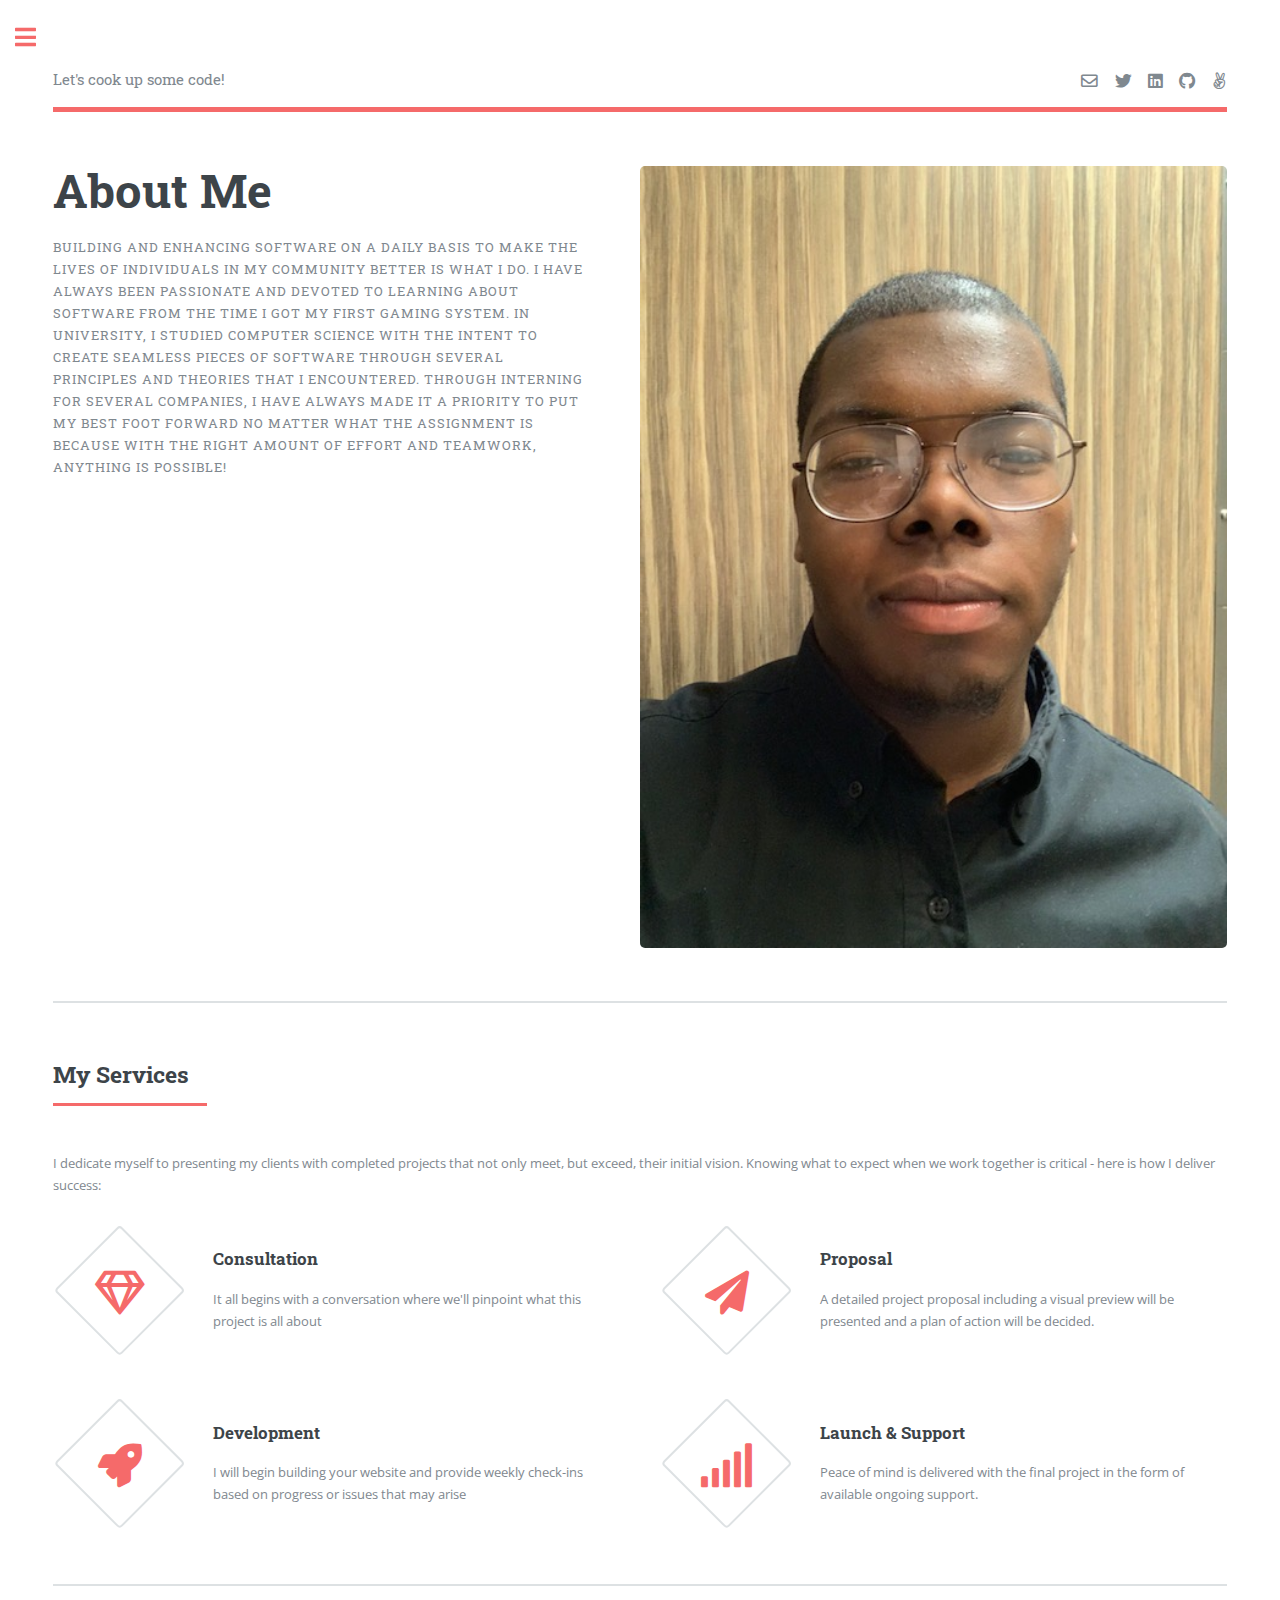
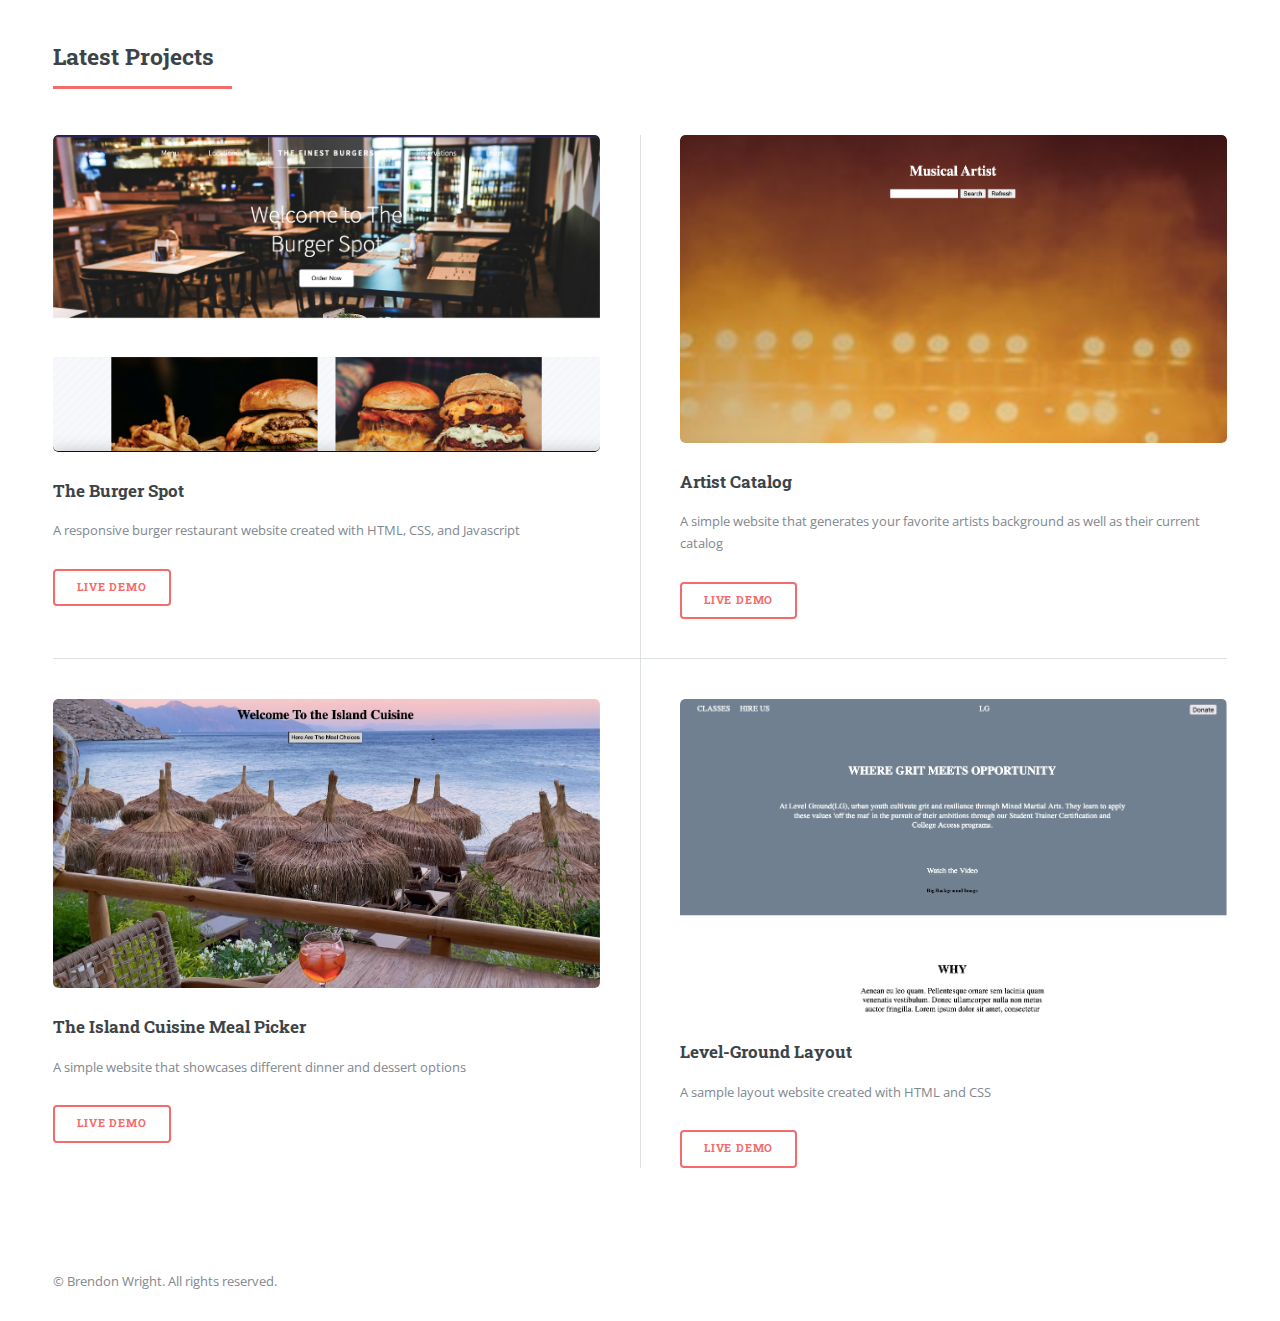
==== brendonPortfolio/aboutme.html @ ef21afc2 "portfolio" ====
<!DOCTYPE HTML>
<!--
	Editorial by HTML5 UP
	html5up.net | @ajlkn
	Free for personal and commercial use under the CCA 3.0 license (html5up.net/license)
-->
<html>
	<head>
		<title>Brendon Wright Portfolio</title>
		<meta charset="utf-8" />
		<meta name="viewport" content="width=device-width, initial-scale=1, user-scalable=no" />
		<link rel="stylesheet" href="assets/css/main.css" />
		<!-- <script src="https://kit.fontawesome.com/7fc4380a35.js" crossorigin="anonymous"></script> -->
	</head>
	<body class="is-preload">

		<!-- Wrapper -->
			<div id="wrapper">

				<!-- Main -->
					<div id="main">
						<div class="inner">

							<!-- Header -->

								<header id="header">
									<a href="index.html" class="logo">Let's cook up some code!</a>
									<ul class="icons">
										<li><a href="mailto:brendonwright16@gmail.com" class="icon fa-envelope"><span class="label">Email</span></a></li>
										<li><a href="https://twitter.com/bwright250" class="icon brands fa-twitter"><span class="label">Twitter</span></a></li>
										<li><a href="https://www.linkedin.com/in/brendon-wright/" class="icon brands fa-linkedin"><span class="label">Linkedin</span></a></li>
										<li><a href="https://github.com/BrendonW250" class="icon brands fa-github"><span class="label">Github</span></a></li>
										<li><a href="https://angel.co/u/brendon-wright-3" class="icon brands fa-angellist"><span class="label">Angellist</span></a></li>
									</ul>
								</header>

							<!-- Banner -->
								<!-- <section id="banner">
									<div class="content">
										<h1>Hi, I'm Brendon</h1>
									</div>
								</section> -->

							<!-- Content -->
								<section id="banner">
									<div class="content">
										<header>
											<h1>About Me</h1>

											<p>
												Building and enhancing software on a daily basis to make the lives of individuals in my community better is what I do. 
												I have always been passionate and devoted to learning about software from the time I got my first gaming system. 
												In university, I studied Computer Science with the intent to create seamless pieces of software through several principles and theories that I encountered. 
												Through interning for several companies, I have always made it a priority to put my best foot forward no matter what the assignment is because with the right amount of effort and teamwork, anything is possible!

											</p>
										</header>

										<!-- <ul class="actions">
											<li><a href="#" download="" class="button primary icon solid fa-download">Resume</a></li>
										</ul> -->
									</div>
								

									<span class="image object"><img src="images/profilePicture.jpg" alt="" /></span>
								</section>

								

								<section>
									<header class="major">
										<h2>My Services</h2>
									</header>
									<p>
										I dedicate myself to presenting my clients with completed projects that not only meet, 
										but exceed, their initial vision. Knowing what to expect when we work together is critical - 
										here is how I deliver success:
									</p>
									<div class="features">
										<article>
											<span class="icon fa-gem"></span>
											<div class="content">
						
												<h3>Consultation</h3>
												<p>
													It all begins with a conversation where we'll pinpoint what this project is all about
												</p>
											</div>
										</article>
										<article>
											<span class="icon solid fa-paper-plane"></span>
											<div class="content">
												<h3>Proposal</h3>
												<p>
													A detailed project proposal including a visual preview will 
													be presented and a plan of action will be decided.
												</p>
											</div>
										</article>
										<article>
											<span class="icon solid fa-rocket"></span>
											<div class="content">
												<h3>Development</h3>
												<p>
													I will begin building your website and provide
													weekly check-ins based on progress or issues that may arise
												</p>
											</div>
										</article>
										<article>
											<span class="icon solid fa-signal"></span>
											<div class="content">
												<h3>Launch & Support</h3>
												<p>
													Peace of mind is delivered with the final project in the form of available ongoing support.
												</p>
											</div>
										</article>
								</section>

										<section>
											<header class="major">
												<h2>Latest Projects</h2>
											</header>
											<div class="posts">
												<!-- Project 1 -->
												<article>
													<a href="https://restaurant-sample.netlify.app/" class="image"><img src="images/burger-spot-preview.png" alt="" /></a>
													<h3>The Burger Spot</h3>
													<p>
														A responsive burger restaurant website created with HTML, CSS, and Javascript
													</p>
													<ul class="actions">
														<li><a href="https://restaurant-sample.netlify.app/" class="button">Live Demo</a></li>
													</ul>
												</article>

												<!-- Project 2 -->
												<article>
													<a href="https://theartistcatalog.netlify.app/" class="image"><img src="images/catalogIMG.png" alt=""></a>
													<h3>Artist Catalog</h3>
													<p>
														A simple website that generates your favorite 
														artists background as well as their current catalog 
													</p>
													<ul class="actions">
														<li><a href="https://theartistcatalog.netlify.app/" class="button">Live Demo</a></li>
													</ul>
												</article>

												<!-- Project 3 -->
												<article>
													<a href="https://cuisinemealpicker.netlify.app/" class="image"><img src="images/cuisineIMG.png" alt=""></a>
													<h3>The Island Cuisine Meal Picker</h3>
													<p>
														A simple website that showcases different dinner 
														and dessert options
													</p>
													<ul class="actions">
														<li><a href="https://cuisinemealpicker.netlify.app/" class="button">Live Demo</a></li>
													</ul>
												</article>

												<!-- Project 4 -->
												<article>
													<a href="https://level-ground.netlify.app/" class="image"><img src="images/level-ground-preview.png" alt="" /></a>
													<h3>Level-Ground Layout</h3>
													<p>
														A sample layout website created with HTML and CSS
													</p>
													<ul class="actions">
														<li><a href="https://level-ground.netlify.app/" class="button">Live Demo</a></li>
													</ul>
												</article>
		
											</div>
										</section>

										<footer>
											<p>&copy Brendon Wright. All rights reserved.</p>
										</footer>

									<!-- <h2>Interdum sed dapibus</h2>
									<p>Donec eget ex magna. Interdum et malesuada fames ac ante ipsum primis in faucibus. Pellentesque venenatis dolor imperdiet dolor mattis sagittis. Praesent rutrum sem diam, vitae egestas enim auctor sit amet. Pellentesque leo mauris, consectetur id ipsum sit amet, fergiat. Pellentesque in mi eu massa lacinia malesuada et a elit. Donec urna ex, lacinia in purus ac, pretium pulvinar mauris. Curabitur sapien risus, commodo eget turpis at, elementum convallis elit. Pellentesque enim turpis, hendrerit.</p>
									<p>Lorem ipsum dolor sit amet, consectetur adipiscing elit. Duis dapibus rutrum facilisis. Class aptent taciti sociosqu ad litora torquent per conubia nostra, per inceptos himenaeos. Etiam tristique libero eu nibh porttitor fermentum. Nullam venenatis erat id vehicula viverra. Nunc ultrices eros ut ultricies condimentum. Mauris risus lacus, blandit sit amet venenatis non, bibendum vitae dolor. Nunc lorem mauris, fringilla in aliquam at, euismod in lectus. Pellentesque habitant morbi tristique senectus et netus et malesuada fames ac turpis egestas. In non lorem sit amet elit placerat maximus. Pellentesque aliquam maximus risus, vel sed vehicula. Interdum et malesuada fames ac ante ipsum primis in faucibus. Pellentesque venenatis dolor imperdiet dolor mattis sagittis. Praesent rutrum sem diam, vitae egestas enim auctor sit amet. Pellentesque leo mauris, consectetur id ipsum sit amet, fersapien risus, commodo eget turpis at, elementum convallis elit. Pellentesque enim turpis, hendrerit tristique lorem ipsum dolor.</p>

									<hr class="major" />

									<h2>Magna etiam veroeros</h2>
									<p>Lorem ipsum dolor sit amet, consectetur adipiscing elit. Duis dapibus rutrum facilisis. Class aptent taciti sociosqu ad litora torquent per conubia nostra, per inceptos himenaeos. Etiam tristique libero eu nibh porttitor fermentum. Nullam venenatis erat id vehicula viverra. Nunc ultrices eros ut ultricies condimentum. Mauris risus lacus, blandit sit amet venenatis non, bibendum vitae dolor. Nunc lorem mauris, fringilla in aliquam at, euismod in lectus. Pellentesque habitant morbi tristique senectus et netus et malesuada fames ac turpis egestas. In non lorem sit amet elit placerat maximus. Pellentesque aliquam maximus risus, vel sed vehicula.</p>
									<p>Interdum et malesuada fames ac ante ipsum primis in faucibus. Pellentesque venenatis dolor imperdiet dolor mattis sagittis. Praesent rutrum sem diam, vitae egestas enim auctor sit amet. Pellentesque leo mauris, consectetur id ipsum sit amet, fersapien risus, commodo eget turpis at, elementum convallis elit. Pellentesque enim turpis, hendrerit tristique lorem ipsum dolor.</p>

									<hr class="major" />

									<h2>Lorem aliquam bibendum</h2>
									<p>Donec eget ex magna. Interdum et malesuada fames ac ante ipsum primis in faucibus. Pellentesque venenatis dolor imperdiet dolor mattis sagittis. Praesent rutrum sem diam, vitae egestas enim auctor sit amet. Pellentesque leo mauris, consectetur id ipsum sit amet, fergiat. Pellentesque in mi eu massa lacinia malesuada et a elit. Donec urna ex, lacinia in purus ac, pretium pulvinar mauris. Curabitur sapien risus, commodo eget turpis at, elementum convallis elit. Pellentesque enim turpis, hendrerit.</p>
									<p>Lorem ipsum dolor sit amet, consectetur adipiscing elit. Duis dapibus rutrum facilisis. Class aptent taciti sociosqu ad litora torquent per conubia nostra, per inceptos himenaeos. Etiam tristique libero eu nibh porttitor fermentum. Nullam venenatis erat id vehicula viverra. Nunc ultrices eros ut ultricies condimentum. Mauris risus lacus, blandit sit amet venenatis non, bibendum vitae dolor. Nunc lorem mauris, fringilla in aliquam at, euismod in lectus. Pellentesque habitant morbi tristique senectus et netus et malesuada fames ac turpis egestas. In non lorem sit amet elit placerat maximus. Pellentesque aliquam maximus risus, vel sed vehicula.</p> -->

								

						</div>
					</div>

				<!-- Sidebar -->
					<div id="sidebar">
						<div class="inner">

							<!-- Search -->
								<section id="search" class="alt">
									<form method="post" action="#">
										<input type="text" name="query" id="query" placeholder="Search" />
									</form>
								</section>

							<!-- Menu -->
								<!-- <nav id="menu"> -->
									<!-- <header class="major">
										<h2>Menu</h2>
									</header> -->
									<!-- <ul>
										<li><a href="index.html">Homepage</a></li>
										<li><a href="generic.html">Generic</a></li>
										<li><a href="elements.html">Elements</a></li>
										<li>
											<span class="opener">Submenu</span>
											<ul>
												<li><a href="#">Lorem Dolor</a></li>
												<li><a href="#">Ipsum Adipiscing</a></li>
												<li><a href="#">Tempus Magna</a></li>
												<li><a href="#">Feugiat Veroeros</a></li>
											</ul>
										</li>
										<li><a href="#">Etiam Dolore</a></li>
										<li><a href="#">Adipiscing</a></li>
										<li>
											<span class="opener">Another Submenu</span>
											<ul>
												<li><a href="#">Lorem Dolor</a></li>
												<li><a href="#">Ipsum Adipiscing</a></li>
												<li><a href="#">Tempus Magna</a></li>
												<li><a href="#">Feugiat Veroeros</a></li>
											</ul>
										</li>
										<li><a href="#">Maximus Erat</a></li>
										<li><a href="#">Sapien Mauris</a></li>
										<li><a href="#">Amet Lacinia</a></li>
									</ul> -->
								<!-- </nav> -->

							<!-- Section -->
								<!-- <section> -->
									<!-- <header class="major">
										<h2>Ante interdum</h2>
									</header> -->
									<!-- <div class="mini-posts">
										<article>
											<a href="#" class="image"><img src="images/pic07.jpg" alt="" /></a>
											<p>Aenean ornare velit lacus, ac varius enim lorem ullamcorper dolore aliquam.</p>
										</article>
										<article>
											<a href="#" class="image"><img src="images/pic08.jpg" alt="" /></a>
											<p>Aenean ornare velit lacus, ac varius enim lorem ullamcorper dolore aliquam.</p>
										</article>
										<article>
											<a href="#" class="image"><img src="images/pic09.jpg" alt="" /></a>
											<p>Aenean ornare velit lacus, ac varius enim lorem ullamcorper dolore aliquam.</p>
										</article>
									</div>
									<ul class="actions">
										<li><a href="#" class="button">More</a></li>
									</ul> -->
								<!-- </section> -->

							<!-- Section -->
								<section>
									<header class="major">
										<h2>Get in touch</h2>
									</header>
									
									<ul class="contact">
										<li class="icon solid fa-envelope"><a href="mailto: brendonwright16@gmail.com">Brendonwright16@gmail.com</a></li>
										<li class="icon brands fa-twitter"><a href="https://twitter.com/bwright250">BrendonWright.netlify.com/Twitter</a></li>
										<li class="icon brands fa-github"><a href="https://github.com/BrendonW250">BrendonWright.netlify.com/Github</a></li>
										<li class="icon brands fa-linkedin"><a href="https://www.linkedin.com/in/brendon-wright/">BrendonWright.netlify.com/Linkedin</a></li>
									</ul>
								</section>

							<!-- Footer -->
								<!-- <footer id="footer">
									<p class="copyright">&copy; Untitled. All rights reserved. Demo Images: <a href="https://unsplash.com">Unsplash</a>. Design: <a href="https://html5up.net">HTML5 UP</a>.</p>
								</footer> -->

						<!-- </div> -->
					</div>

			</div>

		<!-- Scripts -->
			<script src="assets/js/jquery.min.js"></script>
			<script src="assets/js/browser.min.js"></script>
			<script src="assets/js/breakpoints.min.js"></script>
			<script src="assets/js/util.js"></script>
			<script src="assets/js/main.js"></script>
			

	</body>
</html>
---- brendonPortfolio/assets/css/main.css ----
@import url(fontawesome-all.min.css);
@import url("https://fonts.googleapis.com/css?family=Open+Sans:400,600,400italic,600italic|Roboto+Slab:400,700");
/*
	Editorial by HTML5 UP
	html5up.net | @ajlkn
	Free for personal and commercial use under the CCA 3.0 license (html5up.net/license)
*/
html, body, div, span, applet, object,
iframe, h1, h2, h3, h4, h5, h6, p, blockquote,
pre, a, abbr, acronym, address, big, cite,
code, del, dfn, em, img, ins, kbd, q, s, samp,
small, strike, strong, sub, sup, tt, var, b,
u, i, center, dl, dt, dd, ol, ul, li, fieldset,
form, label, legend, table, caption, tbody,
tfoot, thead, tr, th, td, article, aside,
canvas, details, embed, figure, figcaption,
footer, header, hgroup, menu, nav, output, ruby,
section, summary, time, mark, audio, video {
  margin: 0;
  padding: 0;
  border: 0;
  font-size: 100%;
  font: inherit;
  vertical-align: baseline; }

article, aside, details, figcaption, figure,
footer, header, hgroup, menu, nav, section {
  display: block; }

body {
  line-height: 1; }

ol, ul {
  list-style: none; }

blockquote, q {
  quotes: none; }
  blockquote:before, blockquote:after, q:before, q:after {
    content: '';
    content: none; }

table {
  border-collapse: collapse;
  border-spacing: 0; }

body {
  -webkit-text-size-adjust: none; }

mark {
  background-color: transparent;
  color: inherit; }

input::-moz-focus-inner {
  border: 0;
  padding: 0; }

input, select, textarea {
  -moz-appearance: none;
  -webkit-appearance: none;
  -ms-appearance: none;
  appearance: none; }

/* Basic */
@-ms-viewport {
  width: device-width; }

body {
  -ms-overflow-style: scrollbar; }

@media screen and (max-width: 480px) {
  html, body {
    min-width: 320px; } }

html {
  box-sizing: border-box; }

*, *:before, *:after {
  box-sizing: inherit; }

body {
  background: #ffffff; }
  body.is-preload *, body.is-preload *:before, body.is-preload *:after, body.is-resizing *, body.is-resizing *:before, body.is-resizing *:after {
    -moz-animation: none !important;
    -webkit-animation: none !important;
    -ms-animation: none !important;
    animation: none !important;
    -moz-transition: none !important;
    -webkit-transition: none !important;
    -ms-transition: none !important;
    transition: none !important; }

/* Type */
body, input, select, textarea {
  color: #7f888f;
  font-family: "Open Sans", sans-serif;
  font-size: 13pt;
  font-weight: 400;
  line-height: 1.65; }
  @media screen and (max-width: 1680px) {
    body, input, select, textarea {
      font-size: 11pt; } }
  @media screen and (max-width: 1280px) {
    body, input, select, textarea {
      font-size: 10pt; } }
  @media screen and (max-width: 360px) {
    body, input, select, textarea {
      font-size: 9pt; } }

a {
  -moz-transition: color 0.2s ease-in-out, border-bottom-color 0.2s ease-in-out;
  -webkit-transition: color 0.2s ease-in-out, border-bottom-color 0.2s ease-in-out;
  -ms-transition: color 0.2s ease-in-out, border-bottom-color 0.2s ease-in-out;
  transition: color 0.2s ease-in-out, border-bottom-color 0.2s ease-in-out;
  border-bottom: dotted 1px;
  color: #f56a6a;
  text-decoration: none; }
  a:hover {
    border-bottom-color: #f56a6a;
    color: #f56a6a !important; }
    a:hover strong {
      color: inherit; }

strong, b {
  color: #3d4449;
  font-weight: 600; }

em, i {
  font-style: italic; }

p {
  margin: 0 0 2em 0; }

h1, h2, h3, h4, h5, h6 {
  color: #3d4449;
  font-family: "Roboto Slab", serif;
  font-weight: 700;
  line-height: 1.5;
  margin: 0 0 1em 0; }
  h1 a, h2 a, h3 a, h4 a, h5 a, h6 a {
    color: inherit;
    text-decoration: none;
    border-bottom: 0; }

h1 {
  font-size: 4em;
  margin: 0 0 0.5em 0;
  line-height: 1.3; }

h2 {
  font-size: 1.75em; }

h3 {
  font-size: 1.25em; }

h4 {
  font-size: 1.1em; }

h5 {
  font-size: 0.9em; }

h6 {
  font-size: 0.7em; }

@media screen and (max-width: 1680px) {
  h1 {
    font-size: 3.5em; } }

@media screen and (max-width: 980px) {
  h1 {
    font-size: 3.25em; } }

@media screen and (max-width: 736px) {
  h1 {
    font-size: 2em;
    line-height: 1.4; }
  h2 {
    font-size: 1.5em; } }

sub {
  font-size: 0.8em;
  position: relative;
  top: 0.5em; }

sup {
  font-size: 0.8em;
  position: relative;
  top: -0.5em; }

blockquote {
  border-left: solid 3px rgba(210, 215, 217, 0.75);
  font-style: italic;
  margin: 0 0 2em 0;
  padding: 0.5em 0 0.5em 2em; }

code {
  background: rgba(230, 235, 237, 0.25);
  border-radius: 0.375em;
  border: solid 1px rgba(210, 215, 217, 0.75);
  font-family: "Courier New", monospace;
  font-size: 0.9em;
  margin: 0 0.25em;
  padding: 0.25em 0.65em; }

pre {
  -webkit-overflow-scrolling: touch;
  font-family: "Courier New", monospace;
  font-size: 0.9em;
  margin: 0 0 2em 0; }
  pre code {
    display: block;
    line-height: 1.75;
    padding: 1em 1.5em;
    overflow-x: auto; }

hr {
  border: 0;
  border-bottom: solid 1px rgba(210, 215, 217, 0.75);
  margin: 2em 0; }
  hr.major {
    margin: 3em 0; }

.align-left {
  text-align: left; }

.align-center {
  text-align: center; }

.align-right {
  text-align: right; }

/* Row */
.row {
  display: flex;
  flex-wrap: wrap;
  box-sizing: border-box;
  align-items: stretch; }
  .row > * {
    box-sizing: border-box; }
  .row.gtr-uniform > * > :last-child {
    margin-bottom: 0; }
  .row.aln-left {
    justify-content: flex-start; }
  .row.aln-center {
    justify-content: center; }
  .row.aln-right {
    justify-content: flex-end; }
  .row.aln-top {
    align-items: flex-start; }
  .row.aln-middle {
    align-items: center; }
  .row.aln-bottom {
    align-items: flex-end; }
  .row > .imp {
    order: -1; }
  .row > .col-1 {
    width: 8.33333%; }
  .row > .off-1 {
    margin-left: 8.33333%; }
  .row > .col-2 {
    width: 16.66667%; }
  .row > .off-2 {
    margin-left: 16.66667%; }
  .row > .col-3 {
    width: 25%; }
  .row > .off-3 {
    margin-left: 25%; }
  .row > .col-4 {
    width: 33.33333%; }
  .row > .off-4 {
    margin-left: 33.33333%; }
  .row > .col-5 {
    width: 41.66667%; }
  .row > .off-5 {
    margin-left: 41.66667%; }
  .row > .col-6 {
    width: 50%; }
  .row > .off-6 {
    margin-left: 50%; }
  .row > .col-7 {
    width: 58.33333%; }
  .row > .off-7 {
    margin-left: 58.33333%; }
  .row > .col-8 {
    width: 66.66667%; }
  .row > .off-8 {
    margin-left: 66.66667%; }
  .row > .col-9 {
    width: 75%; }
  .row > .off-9 {
    margin-left: 75%; }
  .row > .col-10 {
    width: 83.33333%; }
  .row > .off-10 {
    margin-left: 83.33333%; }
  .row > .col-11 {
    width: 91.66667%; }
  .row > .off-11 {
    margin-left: 91.66667%; }
  .row > .col-12 {
    width: 100%; }
  .row > .off-12 {
    margin-left: 100%; }
  .row.gtr-0 {
    margin-top: 0;
    margin-left: 0em; }
    .row.gtr-0 > * {
      padding: 0 0 0 0em; }
    .row.gtr-0.gtr-uniform {
      margin-top: 0em; }
      .row.gtr-0.gtr-uniform > * {
        padding-top: 0em; }
  .row.gtr-25 {
    margin-top: 0;
    margin-left: -0.375em; }
    .row.gtr-25 > * {
      padding: 0 0 0 0.375em; }
    .row.gtr-25.gtr-uniform {
      margin-top: -0.375em; }
      .row.gtr-25.gtr-uniform > * {
        padding-top: 0.375em; }
  .row.gtr-50 {
    margin-top: 0;
    margin-left: -0.75em; }
    .row.gtr-50 > * {
      padding: 0 0 0 0.75em; }
    .row.gtr-50.gtr-uniform {
      margin-top: -0.75em; }
      .row.gtr-50.gtr-uniform > * {
        padding-top: 0.75em; }
  .row {
    margin-top: 0;
    margin-left: -1.5em; }
    .row > * {
      padding: 0 0 0 1.5em; }
    .row.gtr-uniform {
      margin-top: -1.5em; }
      .row.gtr-uniform > * {
        padding-top: 1.5em; }
  .row.gtr-150 {
    margin-top: 0;
    margin-left: -2.25em; }
    .row.gtr-150 > * {
      padding: 0 0 0 2.25em; }
    .row.gtr-150.gtr-uniform {
      margin-top: -2.25em; }
      .row.gtr-150.gtr-uniform > * {
        padding-top: 2.25em; }
  .row.gtr-200 {
    margin-top: 0;
    margin-left: -3em; }
    .row.gtr-200 > * {
      padding: 0 0 0 3em; }
    .row.gtr-200.gtr-uniform {
      margin-top: -3em; }
      .row.gtr-200.gtr-uniform > * {
        padding-top: 3em; }
  @media screen and (max-width: 1680px) {
    .row {
      display: flex;
      flex-wrap: wrap;
      box-sizing: border-box;
      align-items: stretch; }
      .row > * {
        box-sizing: border-box; }
      .row.gtr-uniform > * > :last-child {
        margin-bottom: 0; }
      .row.aln-left {
        justify-content: flex-start; }
      .row.aln-center {
        justify-content: center; }
      .row.aln-right {
        justify-content: flex-end; }
      .row.aln-top {
        align-items: flex-start; }
      .row.aln-middle {
        align-items: center; }
      .row.aln-bottom {
        align-items: flex-end; }
      .row > .imp-xlarge {
        order: -1; }
      .row > .col-1-xlarge {
        width: 8.33333%; }
      .row > .off-1-xlarge {
        margin-left: 8.33333%; }
      .row > .col-2-xlarge {
        width: 16.66667%; }
      .row > .off-2-xlarge {
        margin-left: 16.66667%; }
      .row > .col-3-xlarge {
        width: 25%; }
      .row > .off-3-xlarge {
        margin-left: 25%; }
      .row > .col-4-xlarge {
        width: 33.33333%; }
      .row > .off-4-xlarge {
        margin-left: 33.33333%; }
      .row > .col-5-xlarge {
        width: 41.66667%; }
      .row > .off-5-xlarge {
        margin-left: 41.66667%; }
      .row > .col-6-xlarge {
        width: 50%; }
      .row > .off-6-xlarge {
        margin-left: 50%; }
      .row > .col-7-xlarge {
        width: 58.33333%; }
      .row > .off-7-xlarge {
        margin-left: 58.33333%; }
      .row > .col-8-xlarge {
        width: 66.66667%; }
      .row > .off-8-xlarge {
        margin-left: 66.66667%; }
      .row > .col-9-xlarge {
        width: 75%; }
      .row > .off-9-xlarge {
        margin-left: 75%; }
      .row > .col-10-xlarge {
        width: 83.33333%; }
      .row > .off-10-xlarge {
        margin-left: 83.33333%; }
      .row > .col-11-xlarge {
        width: 91.66667%; }
      .row > .off-11-xlarge {
        margin-left: 91.66667%; }
      .row > .col-12-xlarge {
        width: 100%; }
      .row > .off-12-xlarge {
        margin-left: 100%; }
      .row.gtr-0 {
        margin-top: 0;
        margin-left: 0em; }
        .row.gtr-0 > * {
          padding: 0 0 0 0em; }
        .row.gtr-0.gtr-uniform {
          margin-top: 0em; }
          .row.gtr-0.gtr-uniform > * {
            padding-top: 0em; }
      .row.gtr-25 {
        margin-top: 0;
        margin-left: -0.375em; }
        .row.gtr-25 > * {
          padding: 0 0 0 0.375em; }
        .row.gtr-25.gtr-uniform {
          margin-top: -0.375em; }
          .row.gtr-25.gtr-uniform > * {
            padding-top: 0.375em; }
      .row.gtr-50 {
        margin-top: 0;
        margin-left: -0.75em; }
        .row.gtr-50 > * {
          padding: 0 0 0 0.75em; }
        .row.gtr-50.gtr-uniform {
          margin-top: -0.75em; }
          .row.gtr-50.gtr-uniform > * {
            padding-top: 0.75em; }
      .row {
        margin-top: 0;
        margin-left: -1.5em; }
        .row > * {
          padding: 0 0 0 1.5em; }
        .row.gtr-uniform {
          margin-top: -1.5em; }
          .row.gtr-uniform > * {
            padding-top: 1.5em; }
      .row.gtr-150 {
        margin-top: 0;
        margin-left: -2.25em; }
        .row.gtr-150 > * {
          padding: 0 0 0 2.25em; }
        .row.gtr-150.gtr-uniform {
          margin-top: -2.25em; }
          .row.gtr-150.gtr-uniform > * {
            padding-top: 2.25em; }
      .row.gtr-200 {
        margin-top: 0;
        margin-left: -3em; }
        .row.gtr-200 > * {
          padding: 0 0 0 3em; }
        .row.gtr-200.gtr-uniform {
          margin-top: -3em; }
          .row.gtr-200.gtr-uniform > * {
            padding-top: 3em; } }
  @media screen and (max-width: 1280px) {
    .row {
      display: flex;
      flex-wrap: wrap;
      box-sizing: border-box;
      align-items: stretch; }
      .row > * {
        box-sizing: border-box; }
      .row.gtr-uniform > * > :last-child {
        margin-bottom: 0; }
      .row.aln-left {
        justify-content: flex-start; }
      .row.aln-center {
        justify-content: center; }
      .row.aln-right {
        justify-content: flex-end; }
      .row.aln-top {
        align-items: flex-start; }
      .row.aln-middle {
        align-items: center; }
      .row.aln-bottom {
        align-items: flex-end; }
      .row > .imp-large {
        order: -1; }
      .row > .col-1-large {
        width: 8.33333%; }
      .row > .off-1-large {
        margin-left: 8.33333%; }
      .row > .col-2-large {
        width: 16.66667%; }
      .row > .off-2-large {
        margin-left: 16.66667%; }
      .row > .col-3-large {
        width: 25%; }
      .row > .off-3-large {
        margin-left: 25%; }
      .row > .col-4-large {
        width: 33.33333%; }
      .row > .off-4-large {
        margin-left: 33.33333%; }
      .row > .col-5-large {
        width: 41.66667%; }
      .row > .off-5-large {
        margin-left: 41.66667%; }
      .row > .col-6-large {
        width: 50%; }
      .row > .off-6-large {
        margin-left: 50%; }
      .row > .col-7-large {
        width: 58.33333%; }
      .row > .off-7-large {
        margin-left: 58.33333%; }
      .row > .col-8-large {
        width: 66.66667%; }
      .row > .off-8-large {
        margin-left: 66.66667%; }
      .row > .col-9-large {
        width: 75%; }
      .row > .off-9-large {
        margin-left: 75%; }
      .row > .col-10-large {
        width: 83.33333%; }
      .row > .off-10-large {
        margin-left: 83.33333%; }
      .row > .col-11-large {
        width: 91.66667%; }
      .row > .off-11-large {
        margin-left: 91.66667%; }
      .row > .col-12-large {
        width: 100%; }
      .row > .off-12-large {
        margin-left: 100%; }
      .row.gtr-0 {
        margin-top: 0;
        margin-left: 0em; }
        .row.gtr-0 > * {
          padding: 0 0 0 0em; }
        .row.gtr-0.gtr-uniform {
          margin-top: 0em; }
          .row.gtr-0.gtr-uniform > * {
            padding-top: 0em; }
      .row.gtr-25 {
        margin-top: 0;
        margin-left: -0.375em; }
        .row.gtr-25 > * {
          padding: 0 0 0 0.375em; }
        .row.gtr-25.gtr-uniform {
          margin-top: -0.375em; }
          .row.gtr-25.gtr-uniform > * {
            padding-top: 0.375em; }
      .row.gtr-50 {
        margin-top: 0;
        margin-left: -0.75em; }
        .row.gtr-50 > * {
          padding: 0 0 0 0.75em; }
        .row.gtr-50.gtr-uniform {
          margin-top: -0.75em; }
          .row.gtr-50.gtr-uniform > * {
            padding-top: 0.75em; }
      .row {
        margin-top: 0;
        margin-left: -1.5em; }
        .row > * {
          padding: 0 0 0 1.5em; }
        .row.gtr-uniform {
          margin-top: -1.5em; }
          .row.gtr-uniform > * {
            padding-top: 1.5em; }
      .row.gtr-150 {
        margin-top: 0;
        margin-left: -2.25em; }
        .row.gtr-150 > * {
          padding: 0 0 0 2.25em; }
        .row.gtr-150.gtr-uniform {
          margin-top: -2.25em; }
          .row.gtr-150.gtr-uniform > * {
            padding-top: 2.25em; }
      .row.gtr-200 {
        margin-top: 0;
        margin-left: -3em; }
        .row.gtr-200 > * {
          padding: 0 0 0 3em; }
        .row.gtr-200.gtr-uniform {
          margin-top: -3em; }
          .row.gtr-200.gtr-uniform > * {
            padding-top: 3em; } }
  @media screen and (max-width: 980px) {
    .row {
      display: flex;
      flex-wrap: wrap;
      box-sizing: border-box;
      align-items: stretch; }
      .row > * {
        box-sizing: border-box; }
      .row.gtr-uniform > * > :last-child {
        margin-bottom: 0; }
      .row.aln-left {
        justify-content: flex-start; }
      .row.aln-center {
        justify-content: center; }
      .row.aln-right {
        justify-content: flex-end; }
      .row.aln-top {
        align-items: flex-start; }
      .row.aln-middle {
        align-items: center; }
      .row.aln-bottom {
        align-items: flex-end; }
      .row > .imp-medium {
        order: -1; }
      .row > .col-1-medium {
        width: 8.33333%; }
      .row > .off-1-medium {
        margin-left: 8.33333%; }
      .row > .col-2-medium {
        width: 16.66667%; }
      .row > .off-2-medium {
        margin-left: 16.66667%; }
      .row > .col-3-medium {
        width: 25%; }
      .row > .off-3-medium {
        margin-left: 25%; }
      .row > .col-4-medium {
        width: 33.33333%; }
      .row > .off-4-medium {
        margin-left: 33.33333%; }
      .row > .col-5-medium {
        width: 41.66667%; }
      .row > .off-5-medium {
        margin-left: 41.66667%; }
      .row > .col-6-medium {
        width: 50%; }
      .row > .off-6-medium {
        margin-left: 50%; }
      .row > .col-7-medium {
        width: 58.33333%; }
      .row > .off-7-medium {
        margin-left: 58.33333%; }
      .row > .col-8-medium {
        width: 66.66667%; }
      .row > .off-8-medium {
        margin-left: 66.66667%; }
      .row > .col-9-medium {
        width: 75%; }
      .row > .off-9-medium {
        margin-left: 75%; }
      .row > .col-10-medium {
        width: 83.33333%; }
      .row > .off-10-medium {
        margin-left: 83.33333%; }
      .row > .col-11-medium {
        width: 91.66667%; }
      .row > .off-11-medium {
        margin-left: 91.66667%; }
      .row > .col-12-medium {
        width: 100%; }
      .row > .off-12-medium {
        margin-left: 100%; }
      .row.gtr-0 {
        margin-top: 0;
        margin-left: 0em; }
        .row.gtr-0 > * {
          padding: 0 0 0 0em; }
        .row.gtr-0.gtr-uniform {
          margin-top: 0em; }
          .row.gtr-0.gtr-uniform > * {
            padding-top: 0em; }
      .row.gtr-25 {
        margin-top: 0;
        margin-left: -0.375em; }
        .row.gtr-25 > * {
          padding: 0 0 0 0.375em; }
        .row.gtr-25.gtr-uniform {
          margin-top: -0.375em; }
          .row.gtr-25.gtr-uniform > * {
            padding-top: 0.375em; }
      .row.gtr-50 {
        margin-top: 0;
        margin-left: -0.75em; }
        .row.gtr-50 > * {
          padding: 0 0 0 0.75em; }
        .row.gtr-50.gtr-uniform {
          margin-top: -0.75em; }
          .row.gtr-50.gtr-uniform > * {
            padding-top: 0.75em; }
      .row {
        margin-top: 0;
        margin-left: -1.5em; }
        .row > * {
          padding: 0 0 0 1.5em; }
        .row.gtr-uniform {
          margin-top: -1.5em; }
          .row.gtr-uniform > * {
            padding-top: 1.5em; }
      .row.gtr-150 {
        margin-top: 0;
        margin-left: -2.25em; }
        .row.gtr-150 > * {
          padding: 0 0 0 2.25em; }
        .row.gtr-150.gtr-uniform {
          margin-top: -2.25em; }
          .row.gtr-150.gtr-uniform > * {
            padding-top: 2.25em; }
      .row.gtr-200 {
        margin-top: 0;
        margin-left: -3em; }
        .row.gtr-200 > * {
          padding: 0 0 0 3em; }
        .row.gtr-200.gtr-uniform {
          margin-top: -3em; }
          .row.gtr-200.gtr-uniform > * {
            padding-top: 3em; } }
  @media screen and (max-width: 736px) {
    .row {
      display: flex;
      flex-wrap: wrap;
      box-sizing: border-box;
      align-items: stretch; }
      .row > * {
        box-sizing: border-box; }
      .row.gtr-uniform > * > :last-child {
        margin-bottom: 0; }
      .row.aln-left {
        justify-content: flex-start; }
      .row.aln-center {
        justify-content: center; }
      .row.aln-right {
        justify-content: flex-end; }
      .row.aln-top {
        align-items: flex-start; }
      .row.aln-middle {
        align-items: center; }
      .row.aln-bottom {
        align-items: flex-end; }
      .row > .imp-small {
        order: -1; }
      .row > .col-1-small {
        width: 8.33333%; }
      .row > .off-1-small {
        margin-left: 8.33333%; }
      .row > .col-2-small {
        width: 16.66667%; }
      .row > .off-2-small {
        margin-left: 16.66667%; }
      .row > .col-3-small {
        width: 25%; }
      .row > .off-3-small {
        margin-left: 25%; }
      .row > .col-4-small {
        width: 33.33333%; }
      .row > .off-4-small {
        margin-left: 33.33333%; }
      .row > .col-5-small {
        width: 41.66667%; }
      .row > .off-5-small {
        margin-left: 41.66667%; }
      .row > .col-6-small {
        width: 50%; }
      .row > .off-6-small {
        margin-left: 50%; }
      .row > .col-7-small {
        width: 58.33333%; }
      .row > .off-7-small {
        margin-left: 58.33333%; }
      .row > .col-8-small {
        width: 66.66667%; }
      .row > .off-8-small {
        margin-left: 66.66667%; }
      .row > .col-9-small {
        width: 75%; }
      .row > .off-9-small {
        margin-left: 75%; }
      .row > .col-10-small {
        width: 83.33333%; }
      .row > .off-10-small {
        margin-left: 83.33333%; }
      .row > .col-11-small {
        width: 91.66667%; }
      .row > .off-11-small {
        margin-left: 91.66667%; }
      .row > .col-12-small {
        width: 100%; }
      .row > .off-12-small {
        margin-left: 100%; }
      .row.gtr-0 {
        margin-top: 0;
        margin-left: 0em; }
        .row.gtr-0 > * {
          padding: 0 0 0 0em; }
        .row.gtr-0.gtr-uniform {
          margin-top: 0em; }
          .row.gtr-0.gtr-uniform > * {
            padding-top: 0em; }
      .row.gtr-25 {
        margin-top: 0;
        margin-left: -0.375em; }
        .row.gtr-25 > * {
          padding: 0 0 0 0.375em; }
        .row.gtr-25.gtr-uniform {
          margin-top: -0.375em; }
          .row.gtr-25.gtr-uniform > * {
            padding-top: 0.375em; }
      .row.gtr-50 {
        margin-top: 0;
        margin-left: -0.75em; }
        .row.gtr-50 > * {
          padding: 0 0 0 0.75em; }
        .row.gtr-50.gtr-uniform {
          margin-top: -0.75em; }
          .row.gtr-50.gtr-uniform > * {
            padding-top: 0.75em; }
      .row {
        margin-top: 0;
        margin-left: -1.5em; }
        .row > * {
          padding: 0 0 0 1.5em; }
        .row.gtr-uniform {
          margin-top: -1.5em; }
          .row.gtr-uniform > * {
            padding-top: 1.5em; }
      .row.gtr-150 {
        margin-top: 0;
        margin-left: -2.25em; }
        .row.gtr-150 > * {
          padding: 0 0 0 2.25em; }
        .row.gtr-150.gtr-uniform {
          margin-top: -2.25em; }
          .row.gtr-150.gtr-uniform > * {
            padding-top: 2.25em; }
      .row.gtr-200 {
        margin-top: 0;
        margin-left: -3em; }
        .row.gtr-200 > * {
          padding: 0 0 0 3em; }
        .row.gtr-200.gtr-uniform {
          margin-top: -3em; }
          .row.gtr-200.gtr-uniform > * {
            padding-top: 3em; } }
  @media screen and (max-width: 480px) {
    .row {
      display: flex;
      flex-wrap: wrap;
      box-sizing: border-box;
      align-items: stretch; }
      .row > * {
        box-sizing: border-box; }
      .row.gtr-uniform > * > :last-child {
        margin-bottom: 0; }
      .row.aln-left {
        justify-content: flex-start; }
      .row.aln-center {
        justify-content: center; }
      .row.aln-right {
        justify-content: flex-end; }
      .row.aln-top {
        align-items: flex-start; }
      .row.aln-middle {
        align-items: center; }
      .row.aln-bottom {
        align-items: flex-end; }
      .row > .imp-xsmall {
        order: -1; }
      .row > .col-1-xsmall {
        width: 8.33333%; }
      .row > .off-1-xsmall {
        margin-left: 8.33333%; }
      .row > .col-2-xsmall {
        width: 16.66667%; }
      .row > .off-2-xsmall {
        margin-left: 16.66667%; }
      .row > .col-3-xsmall {
        width: 25%; }
      .row > .off-3-xsmall {
        margin-left: 25%; }
      .row > .col-4-xsmall {
        width: 33.33333%; }
      .row > .off-4-xsmall {
        margin-left: 33.33333%; }
      .row > .col-5-xsmall {
        width: 41.66667%; }
      .row > .off-5-xsmall {
        margin-left: 41.66667%; }
      .row > .col-6-xsmall {
        width: 50%; }
      .row > .off-6-xsmall {
        margin-left: 50%; }
      .row > .col-7-xsmall {
        width: 58.33333%; }
      .row > .off-7-xsmall {
        margin-left: 58.33333%; }
      .row > .col-8-xsmall {
        width: 66.66667%; }
      .row > .off-8-xsmall {
        margin-left: 66.66667%; }
      .row > .col-9-xsmall {
        width: 75%; }
      .row > .off-9-xsmall {
        margin-left: 75%; }
      .row > .col-10-xsmall {
        width: 83.33333%; }
      .row > .off-10-xsmall {
        margin-left: 83.33333%; }
      .row > .col-11-xsmall {
        width: 91.66667%; }
      .row > .off-11-xsmall {
        margin-left: 91.66667%; }
      .row > .col-12-xsmall {
        width: 100%; }
      .row > .off-12-xsmall {
        margin-left: 100%; }
      .row.gtr-0 {
        margin-top: 0;
        margin-left: 0em; }
        .row.gtr-0 > * {
          padding: 0 0 0 0em; }
        .row.gtr-0.gtr-uniform {
          margin-top: 0em; }
          .row.gtr-0.gtr-uniform > * {
            padding-top: 0em; }
      .row.gtr-25 {
        margin-top: 0;
        margin-left: -0.375em; }
        .row.gtr-25 > * {
          padding: 0 0 0 0.375em; }
        .row.gtr-25.gtr-uniform {
          margin-top: -0.375em; }
          .row.gtr-25.gtr-uniform > * {
            padding-top: 0.375em; }
      .row.gtr-50 {
        margin-top: 0;
        margin-left: -0.75em; }
        .row.gtr-50 > * {
          padding: 0 0 0 0.75em; }
        .row.gtr-50.gtr-uniform {
          margin-top: -0.75em; }
          .row.gtr-50.gtr-uniform > * {
            padding-top: 0.75em; }
      .row {
        margin-top: 0;
        margin-left: -1.5em; }
        .row > * {
          padding: 0 0 0 1.5em; }
        .row.gtr-uniform {
          margin-top: -1.5em; }
          .row.gtr-uniform > * {
            padding-top: 1.5em; }
      .row.gtr-150 {
        margin-top: 0;
        margin-left: -2.25em; }
        .row.gtr-150 > * {
          padding: 0 0 0 2.25em; }
        .row.gtr-150.gtr-uniform {
          margin-top: -2.25em; }
          .row.gtr-150.gtr-uniform > * {
            padding-top: 2.25em; }
      .row.gtr-200 {
        margin-top: 0;
        margin-left: -3em; }
        .row.gtr-200 > * {
          padding: 0 0 0 3em; }
        .row.gtr-200.gtr-uniform {
          margin-top: -3em; }
          .row.gtr-200.gtr-uniform > * {
            padding-top: 3em; } }

/* Section/Article */
section.special, article.special {
  text-align: center; }

header p {
  font-family: "Roboto Slab", serif;
  font-size: 1em;
  font-weight: 400;
  letter-spacing: 0.075em;
  margin-top: -0.5em;
  text-transform: uppercase; }

header.major > :last-child {
  border-bottom: solid 3px #f56a6a;
  display: inline-block;
  margin: 0 0 2em 0;
  padding: 0 0.75em 0.5em 0; }

header.main > :last-child {
  margin: 0 0 1em 0; }

/* Form */
form {
  margin: 0 0 2em 0; }

label {
  color: #3d4449;
  display: block;
  font-size: 0.9em;
  font-weight: 600;
  margin: 0 0 1em 0; }

input[type="text"],
input[type="password"],
input[type="email"],
input[type="tel"],
input[type="search"],
input[type="url"],
select,
textarea {
  -moz-appearance: none;
  -webkit-appearance: none;
  -ms-appearance: none;
  appearance: none;
  background: #ffffff;
  border-radius: 0.375em;
  border: none;
  border: solid 1px rgba(210, 215, 217, 0.75);
  color: inherit;
  display: block;
  outline: 0;
  padding: 0 1em;
  text-decoration: none;
  width: 100%; }
  input[type="text"]:invalid,
  input[type="password"]:invalid,
  input[type="email"]:invalid,
  input[type="tel"]:invalid,
  input[type="search"]:invalid,
  input[type="url"]:invalid,
  select:invalid,
  textarea:invalid {
    box-shadow: none; }
  input[type="text"]:focus,
  input[type="password"]:focus,
  input[type="email"]:focus,
  input[type="tel"]:focus,
  input[type="search"]:focus,
  input[type="url"]:focus,
  select:focus,
  textarea:focus {
    border-color: #f56a6a;
    box-shadow: 0 0 0 1px #f56a6a; }

select {
  background-image: url("data:image/svg+xml;charset=utf8,%3Csvg xmlns='http://www.w3.org/2000/svg' width='40' height='40' preserveAspectRatio='none' viewBox='0 0 40 40'%3E%3Cpath d='M9.4,12.3l10.4,10.4l10.4-10.4c0.2-0.2,0.5-0.4,0.9-0.4c0.3,0,0.6,0.1,0.9,0.4l3.3,3.3c0.2,0.2,0.4,0.5,0.4,0.9 c0,0.4-0.1,0.6-0.4,0.9L20.7,31.9c-0.2,0.2-0.5,0.4-0.9,0.4c-0.3,0-0.6-0.1-0.9-0.4L4.3,17.3c-0.2-0.2-0.4-0.5-0.4-0.9 c0-0.4,0.1-0.6,0.4-0.9l3.3-3.3c0.2-0.2,0.5-0.4,0.9-0.4S9.1,12.1,9.4,12.3z' fill='rgba(210, 215, 217, 0.75)' /%3E%3C/svg%3E");
  background-size: 1.25em;
  background-repeat: no-repeat;
  background-position: calc(100% - 1em) center;
  height: 2.75em;
  padding-right: 2.75em;
  text-overflow: ellipsis; }
  select option {
    color: #3d4449;
    background: #ffffff; }
  select:focus::-ms-value {
    background-color: transparent; }
  select::-ms-expand {
    display: none; }

input[type="text"],
input[type="password"],
input[type="email"],
input[type="tel"],
input[type="search"],
input[type="url"],
select {
  height: 2.75em; }

textarea {
  padding: 0.75em 1em; }

input[type="checkbox"],
input[type="radio"] {
  -moz-appearance: none;
  -webkit-appearance: none;
  -ms-appearance: none;
  appearance: none;
  display: block;
  float: left;
  margin-right: -2em;
  opacity: 0;
  width: 1em;
  z-index: -1; }
  input[type="checkbox"] + label,
  input[type="radio"] + label {
    text-decoration: none;
    color: #7f888f;
    cursor: pointer;
    display: inline-block;
    font-size: 1em;
    font-weight: 400;
    padding-left: 2.4em;
    padding-right: 0.75em;
    position: relative; }
    input[type="checkbox"] + label:before,
    input[type="radio"] + label:before {
      -moz-osx-font-smoothing: grayscale;
      -webkit-font-smoothing: antialiased;
      display: inline-block;
      font-style: normal;
      font-variant: normal;
      text-rendering: auto;
      line-height: 1;
      text-transform: none !important;
      font-family: 'Font Awesome 5 Free';
      font-weight: 900; }
    input[type="checkbox"] + label:before,
    input[type="radio"] + label:before {
      background: #ffffff;
      border-radius: 0.375em;
      border: solid 1px rgba(210, 215, 217, 0.75);
      content: '';
      display: inline-block;
      font-size: 0.8em;
      height: 2.0625em;
      left: 0;
      line-height: 2.0625em;
      position: absolute;
      text-align: center;
      top: 0;
      width: 2.0625em; }
  input[type="checkbox"]:checked + label:before,
  input[type="radio"]:checked + label:before {
    background: #3d4449;
    border-color: #3d4449;
    color: #ffffff;
    content: '\f00c'; }
  input[type="checkbox"]:focus + label:before,
  input[type="radio"]:focus + label:before {
    border-color: #f56a6a;
    box-shadow: 0 0 0 1px #f56a6a; }

input[type="checkbox"] + label:before {
  border-radius: 0.375em; }

input[type="radio"] + label:before {
  border-radius: 100%; }

::-webkit-input-placeholder {
  color: #9fa3a6 !important;
  opacity: 1.0; }

:-moz-placeholder {
  color: #9fa3a6 !important;
  opacity: 1.0; }

::-moz-placeholder {
  color: #9fa3a6 !important;
  opacity: 1.0; }

:-ms-input-placeholder {
  color: #9fa3a6 !important;
  opacity: 1.0; }

/* Box */
.box {
  border-radius: 0.375em;
  border: solid 1px rgba(210, 215, 217, 0.75);
  margin-bottom: 2em;
  padding: 1.5em; }
  .box > :last-child,
  .box > :last-child > :last-child,
  .box > :last-child > :last-child > :last-child {
    margin-bottom: 0; }
  .box.alt {
    border: 0;
    border-radius: 0;
    padding: 0; }

/* Icon */
.icon {
  text-decoration: none;
  border-bottom: none;
  position: relative; }
  .icon:before {
    -moz-osx-font-smoothing: grayscale;
    -webkit-font-smoothing: antialiased;
    display: inline-block;
    font-style: normal;
    font-variant: normal;
    text-rendering: auto;
    line-height: 1;
    text-transform: none !important;
    font-family: 'Font Awesome 5 Free';
    font-weight: 400; }
  .icon > .label {
    display: none; }
  .icon:before {
    line-height: inherit; }
  .icon.solid:before {
    font-weight: 900; }
  .icon.brands:before {
    font-family: 'Font Awesome 5 Brands'; }

/* Image */
.image {
  border-radius: 0.375em;
  border: 0;
  display: inline-block;
  position: relative; }
  .image img {
    border-radius: 0.375em;
    display: block; }
  .image.left, .image.right {
    max-width: 40%; }
    .image.left img, .image.right img {
      width: 100%; }
  .image.left {
    float: left;
    padding: 0 1.5em 1em 0;
    top: 0.25em; }
  .image.right {
    float: right;
    padding: 0 0 1em 1.5em;
    top: 0.25em; }
  .image.fit {
    display: block;
    margin: 0 0 2em 0;
    width: 100%; }
    .image.fit img {
      width: 100%; }
  .image.main {
    display: block;
    margin: 0 0 3em 0;
    /* height: 200px; */
    width: 100%; }
    .image.main img {
      width: 100%; }

  /* .profile-pic{
    height: 300px;
  } */

a.image {
  overflow: hidden; }
  a.image img {
    -moz-transition: -moz-transform 0.2s ease;
    -webkit-transition: -webkit-transform 0.2s ease;
    -ms-transition: -ms-transform 0.2s ease;
    transition: transform 0.2s ease; }
  a.image:hover img {
    -moz-transform: scale(1.075);
    -webkit-transform: scale(1.075);
    -ms-transform: scale(1.075);
    transform: scale(1.075); }

/* List */
ol {
  list-style: decimal;
  margin: 0 0 2em 0;
  padding-left: 1.25em; }
  ol li {
    padding-left: 0.25em; }

ul {
  list-style: disc;
  margin: 0 0 2em 0;
  padding-left: 1em; }
  ul li {
    padding-left: 0.5em; }
  ul.alt {
    list-style: none;
    padding-left: 0; }
    ul.alt li {
      border-top: solid 1px rgba(210, 215, 217, 0.75);
      padding: 0.5em 0; }
      ul.alt li:first-child {
        border-top: 0;
        padding-top: 0; }

dl {
  margin: 0 0 2em 0; }
  dl dt {
    display: block;
    font-weight: 600;
    margin: 0 0 1em 0; }
  dl dd {
    margin-left: 2em; }

/* Actions */
ul.actions {
  display: -moz-flex;
  display: -webkit-flex;
  display: -ms-flex;
  display: flex;
  cursor: default;
  list-style: none;
  margin-left: -1em;
  padding-left: 0; }
  ul.actions li {
    padding: 0 0 0 1em;
    vertical-align: middle; }
  ul.actions.special {
    -moz-justify-content: center;
    -webkit-justify-content: center;
    -ms-justify-content: center;
    justify-content: center;
    width: 100%;
    margin-left: 0; }
    ul.actions.special li:first-child {
      padding-left: 0; }
  ul.actions.stacked {
    -moz-flex-direction: column;
    -webkit-flex-direction: column;
    -ms-flex-direction: column;
    flex-direction: column;
    margin-left: 0; }
    ul.actions.stacked li {
      padding: 1.3em 0 0 0; }
      ul.actions.stacked li:first-child {
        padding-top: 0; }
  ul.actions.fit {
    width: calc(100% + 1em); }
    ul.actions.fit li {
      -moz-flex-grow: 1;
      -webkit-flex-grow: 1;
      -ms-flex-grow: 1;
      flex-grow: 1;
      -moz-flex-shrink: 1;
      -webkit-flex-shrink: 1;
      -ms-flex-shrink: 1;
      flex-shrink: 1;
      width: 100%; }
      ul.actions.fit li > * {
        width: 100%; }
    ul.actions.fit.stacked {
      width: 100%; }

/* Icons */
ul.icons {
  cursor: default;
  list-style: none;
  padding-left: 0; }
  ul.icons li {
    display: inline-block;
    padding: 0 1em 0 0; }
    ul.icons li:last-child {
      padding-right: 0; }
    ul.icons li .icon {
      color: inherit; }
      ul.icons li .icon:before {
        font-size: 1.25em; }

/* Contact */
ul.contact {
  list-style: none;
  padding: 0; }
  ul.contact li {
    text-decoration: none;
    border-top: solid 1px rgba(210, 215, 217, 0.75);
    margin: 1.5em 0 0 0;
    padding: 1.5em 0 0 3em;
    position: relative; }
    ul.contact li:before {
      -moz-osx-font-smoothing: grayscale;
      -webkit-font-smoothing: antialiased;
      display: inline-block;
      font-style: normal;
      font-variant: normal;
      text-rendering: auto;
      line-height: 1;
      text-transform: none !important;
      font-family: 'Font Awesome 5 Free';
      font-weight: 400; }
    ul.contact li:before {
      color: #f56a6a;
      display: inline-block;
      font-size: 1.5em;
      height: 1.125em;
      left: 0;
      line-height: 1.125em;
      position: absolute;
      text-align: center;
      top: 1em;
      width: 1.5em; }
    ul.contact li:first-child {
      border-top: 0;
      margin-top: 0;
      padding-top: 0; }
      ul.contact li:first-child:before {
        top: 0; }
    ul.contact li a {
      color: inherit; }

/* Pagination */
ul.pagination {
  cursor: default;
  list-style: none;
  padding-left: 0; }
  ul.pagination li {
    display: inline-block;
    padding-left: 0;
    vertical-align: middle; }
    ul.pagination li > .page {
      -moz-transition: background-color 0.2s ease-in-out, color 0.2s ease-in-out;
      -webkit-transition: background-color 0.2s ease-in-out, color 0.2s ease-in-out;
      -ms-transition: background-color 0.2s ease-in-out, color 0.2s ease-in-out;
      transition: background-color 0.2s ease-in-out, color 0.2s ease-in-out;
      border-bottom: 0;
      border-radius: 0.375em;
      display: inline-block;
      font-size: 0.8em;
      font-weight: 600;
      height: 2em;
      line-height: 2em;
      margin: 0 0.125em;
      min-width: 2em;
      padding: 0 0.5em;
      text-align: center; }
      ul.pagination li > .page.active {
        background-color: #f56a6a;
        color: #ffffff !important; }
        ul.pagination li > .page.active:hover {
          background-color: #f67878; }
        ul.pagination li > .page.active:active {
          background-color: #f45c5c; }
    ul.pagination li:first-child {
      padding-right: 0.75em; }
    ul.pagination li:last-child {
      padding-left: 0.75em; }
  @media screen and (max-width: 480px) {
    ul.pagination li:nth-child(n+2):nth-last-child(n+2) {
      display: none; }
    ul.pagination li:first-child {
      padding-right: 0; } }

/* Table */
.table-wrapper {
  -webkit-overflow-scrolling: touch;
  overflow-x: auto; }

table {
  margin: 0 0 2em 0;
  width: 100%; }
  table tbody tr {
    border: solid 1px rgba(210, 215, 217, 0.75);
    border-left: 0;
    border-right: 0; }
    table tbody tr:nth-child(2n + 1) {
      background-color: rgba(230, 235, 237, 0.25); }
  table td {
    padding: 0.75em 0.75em; }
  table th {
    color: #3d4449;
    font-size: 0.9em;
    font-weight: 600;
    padding: 0 0.75em 0.75em 0.75em;
    text-align: left; }
  table thead {
    border-bottom: solid 2px rgba(210, 215, 217, 0.75); }
  table tfoot {
    border-top: solid 2px rgba(210, 215, 217, 0.75); }
  table.alt {
    border-collapse: separate; }
    table.alt tbody tr td {
      border: solid 1px rgba(210, 215, 217, 0.75);
      border-left-width: 0;
      border-top-width: 0; }
      table.alt tbody tr td:first-child {
        border-left-width: 1px; }
    table.alt tbody tr:first-child td {
      border-top-width: 1px; }
    table.alt thead {
      border-bottom: 0; }
    table.alt tfoot {
      border-top: 0; }

/* Button */
input[type="submit"],
input[type="reset"],
input[type="button"],
button,
.button {
  -moz-appearance: none;
  -webkit-appearance: none;
  -ms-appearance: none;
  appearance: none;
  -moz-transition: background-color 0.2s ease-in-out, color 0.2s ease-in-out;
  -webkit-transition: background-color 0.2s ease-in-out, color 0.2s ease-in-out;
  -ms-transition: background-color 0.2s ease-in-out, color 0.2s ease-in-out;
  transition: background-color 0.2s ease-in-out, color 0.2s ease-in-out;
  background-color: transparent;
  border-radius: 0.375em;
  border: 0;
  box-shadow: inset 0 0 0 2px #f56a6a;
  color: #f56a6a !important;
  cursor: pointer;
  display: inline-block;
  font-family: "Roboto Slab", serif;
  font-size: 0.8em;
  font-weight: 700;
  height: 3.5em;
  letter-spacing: 0.075em;
  line-height: 3.5em;
  padding: 0 2.25em;
  text-align: center;
  text-decoration: none;
  text-transform: uppercase;
  white-space: nowrap; }
  input[type="submit"]:hover,
  input[type="reset"]:hover,
  input[type="button"]:hover,
  button:hover,
  .button:hover {
    background-color: rgba(245, 106, 106, 0.05); }
  input[type="submit"]:active,
  input[type="reset"]:active,
  input[type="button"]:active,
  button:active,
  .button:active {
    background-color: rgba(245, 106, 106, 0.15); }
  input[type="submit"].icon:before,
  input[type="reset"].icon:before,
  input[type="button"].icon:before,
  button.icon:before,
  .button.icon:before {
    margin-right: 0.5em; }
  input[type="submit"].fit,
  input[type="reset"].fit,
  input[type="button"].fit,
  button.fit,
  .button.fit {
    width: 100%; }
  input[type="submit"].small,
  input[type="reset"].small,
  input[type="button"].small,
  button.small,
  .button.small {
    font-size: 0.6em; }
  input[type="submit"].large,
  input[type="reset"].large,
  input[type="button"].large,
  button.large,
  .button.large {
    font-size: 1em;
    height: 3.65em;
    line-height: 3.65em; }
  input[type="submit"].primary,
  input[type="reset"].primary,
  input[type="button"].primary,
  button.primary,
  .button.primary {
    background-color: #f56a6a;
    box-shadow: none;
    color: #ffffff !important; }
    input[type="submit"].primary:hover,
    input[type="reset"].primary:hover,
    input[type="button"].primary:hover,
    button.primary:hover,
    .button.primary:hover {
      background-color: #f67878; }
    input[type="submit"].primary:active,
    input[type="reset"].primary:active,
    input[type="button"].primary:active,
    button.primary:active,
    .button.primary:active {
      background-color: #f45c5c; }
  input[type="submit"].disabled, input[type="submit"]:disabled,
  input[type="reset"].disabled,
  input[type="reset"]:disabled,
  input[type="button"].disabled,
  input[type="button"]:disabled,
  button.disabled,
  button:disabled,
  .button.disabled,
  .button:disabled {
    pointer-events: none;
    opacity: 0.25; }

/* Mini Posts */
.mini-posts article {
  border-top: solid 1px rgba(210, 215, 217, 0.75);
  margin-top: 2em;
  padding-top: 2em; }
  .mini-posts article .image {
    display: block;
    margin: 0 0 1.5em 0; }
    .mini-posts article .image img {
      display: block;
      width: 100%; }
  .mini-posts article:first-child {
    border-top: 0;
    margin-top: 0;
    padding-top: 0; }

/* Features */
.features {
  display: -moz-flex;
  display: -webkit-flex;
  display: -ms-flex;
  display: flex;
  -moz-flex-wrap: wrap;
  -webkit-flex-wrap: wrap;
  -ms-flex-wrap: wrap;
  flex-wrap: wrap;
  margin: 0 0 2em -3em;
  width: calc(100% + 3em); }
  .features article {
    -moz-align-items: center;
    -webkit-align-items: center;
    -ms-align-items: center;
    align-items: center;
    display: -moz-flex;
    display: -webkit-flex;
    display: -ms-flex;
    display: flex;
    margin: 0 0 3em 3em;
    position: relative;
    width: calc(50% - 3em); }
    .features article:nth-child(2n - 1) {
      margin-right: 1.5em; }
    .features article:nth-child(2n) {
      margin-left: 1.5em; }
    .features article:nth-last-child(1), .features article:nth-last-child(2) {
      margin-bottom: 0; }
    .features article .icon {
      -moz-flex-grow: 0;
      -webkit-flex-grow: 0;
      -ms-flex-grow: 0;
      flex-grow: 0;
      -moz-flex-shrink: 0;
      -webkit-flex-shrink: 0;
      -ms-flex-shrink: 0;
      flex-shrink: 0;
      display: block;
      height: 10em;
      line-height: 10em;
      margin: 0 2em 0 0;
      text-align: center;
      width: 10em; }
      .features article .icon:before {
        color: #f56a6a;
        font-size: 2.75rem;
        position: relative;
        top: 0.05em; }
      .features article .icon:after {
        -moz-transform: rotate(45deg);
        -webkit-transform: rotate(45deg);
        -ms-transform: rotate(45deg);
        transform: rotate(45deg);
        border-radius: 0.25rem;
        border: solid 2px rgba(210, 215, 217, 0.75);
        content: '';
        display: block;
        height: 7em;
        left: 50%;
        margin: -3.5em 0 0 -3.5em;
        position: absolute;
        top: 50%;
        width: 7em; }
    .features article .content {
      -moz-flex-grow: 1;
      -webkit-flex-grow: 1;
      -ms-flex-grow: 1;
      flex-grow: 1;
      -moz-flex-shrink: 1;
      -webkit-flex-shrink: 1;
      -ms-flex-shrink: 1;
      flex-shrink: 1;
      width: 100%; }
      .features article .content > :last-child {
        margin-bottom: 0; }
  @media screen and (max-width: 980px) {
    .features {
      margin: 0 0 2em 0;
      width: 100%; }
      .features article {
        margin: 0 0 3em 0;
        width: 100%; }
        .features article:nth-child(2n - 1) {
          margin-right: 0; }
        .features article:nth-child(2n) {
          margin-left: 0; }
        .features article:nth-last-child(1), .features article:nth-last-child(2) {
          margin-bottom: 3em; }
        .features article:last-child {
          margin-bottom: 0; }
        .features article .icon {
          height: 8em;
          line-height: 8em;
          width: 8em; }
          .features article .icon:before {
            font-size: 2.25rem; }
          .features article .icon:after {
            height: 6em;
            margin: -3em 0 0 -3em;
            width: 6em; } }
  @media screen and (max-width: 480px) {
    .features article {
      -moz-flex-direction: column;
      -webkit-flex-direction: column;
      -ms-flex-direction: column;
      flex-direction: column;
      -moz-align-items: -moz-flex-start;
      -webkit-align-items: -webkit-flex-start;
      -ms-align-items: -ms-flex-start;
      align-items: flex-start; }
      .features article .icon {
        height: 6em;
        line-height: 6em;
        margin: 0 0 1.5em 0;
        width: 6em; }
        .features article .icon:before {
          font-size: 1.5rem; }
        .features article .icon:after {
          height: 4em;
          margin: -2em 0 0 -2em;
          width: 4em; } }
  @media screen and (max-width: 480px) {
    .features article .icon:before {
      font-size: 1.25rem; } }

/* Posts */
.posts {
  display: -moz-flex;
  display: -webkit-flex;
  display: -ms-flex;
  display: flex;
  -moz-flex-wrap: wrap;
  -webkit-flex-wrap: wrap;
  -ms-flex-wrap: wrap;
  flex-wrap: wrap;
  margin: 0 0 2em -6em;
  width: calc(100% + 6em); }
  .posts article {
    -moz-flex-grow: 0;
    -webkit-flex-grow: 0;
    -ms-flex-grow: 0;
    flex-grow: 0;
    -moz-flex-shrink: 1;
    -webkit-flex-shrink: 1;
    -ms-flex-shrink: 1;
    flex-shrink: 1;
    margin: 0 0 6em 6em;
    position: relative;
    width: calc(33.33333% - 6em); }
    .posts article:before {
      background: rgba(210, 215, 217, 0.75);
      content: '';
      display: block;
      height: calc(100% + 6em);
      left: -3em;
      position: absolute;
      top: 0;
      width: 1px; }
    .posts article:after {
      background: rgba(210, 215, 217, 0.75);
      bottom: -3em;
      content: '';
      display: block;
      height: 1px;
      position: absolute;
      right: 0;
      width: calc(100% + 6em); }
    .posts article > :last-child {
      margin-bottom: 0; }
    .posts article .image {
      display: block;
      margin: 0 0 2em 0; }
      .posts article .image img {
        display: block;
        width: 100%; }
  @media screen and (min-width: 1681px) {
    .posts article:nth-child(3n + 1):before {
      display: none; }
    .posts article:nth-child(3n + 1):after {
      width: 100%; }
    .posts article:nth-last-child(1), .posts article:nth-last-child(2), .posts article:nth-last-child(3) {
      margin-bottom: 0; }
      .posts article:nth-last-child(1):before, .posts article:nth-last-child(2):before, .posts article:nth-last-child(3):before {
        height: 100%; }
      .posts article:nth-last-child(1):after, .posts article:nth-last-child(2):after, .posts article:nth-last-child(3):after {
        display: none; } }
  @media screen and (max-width: 1680px) {
    .posts article {
      width: calc(50% - 6em); }
      .posts article:nth-last-child(3) {
        margin-bottom: 6em; } }
  @media screen and (min-width: 481px) and (max-width: 1680px) {
    .posts article:nth-child(2n + 1):before {
      display: none; }
    .posts article:nth-child(2n + 1):after {
      width: 100%; }
    .posts article:nth-last-child(1), .posts article:nth-last-child(2) {
      margin-bottom: 0; }
      .posts article:nth-last-child(1):before, .posts article:nth-last-child(2):before {
        height: 100%; }
      .posts article:nth-last-child(1):after, .posts article:nth-last-child(2):after {
        display: none; } }
  @media screen and (max-width: 736px) {
    .posts {
      margin: 0 0 2em -4.5em;
      width: calc(100% + 4.5em); }
      .posts article {
        margin: 0 0 4.5em 4.5em;
        width: calc(50% - 4.5em); }
        .posts article:before {
          height: calc(100% + 4.5em);
          left: -2.25em; }
        .posts article:after {
          bottom: -2.25em;
          width: calc(100% + 4.5em); }
        .posts article:nth-last-child(3) {
          margin-bottom: 4.5em; } }
  @media screen and (max-width: 480px) {
    .posts {
      margin: 0 0 2em 0;
      width: 100%; }
      .posts article {
        margin: 0 0 4.5em 0;
        width: 100%; }
        .posts article:before {
          display: none; }
        .posts article:after {
          width: 100%; }
        .posts article:last-child {
          margin-bottom: 0; }
          .posts article:last-child:after {
            display: none; } }

/* Wrapper */
#wrapper {
  display: -moz-flex;
  display: -webkit-flex;
  display: -ms-flex;
  display: flex;
  -moz-flex-direction: row-reverse;
  -webkit-flex-direction: row-reverse;
  -ms-flex-direction: row-reverse;
  flex-direction: row-reverse;
  min-height: 100vh; }

/* Main */
#main {
  -moz-flex-grow: 1;
  -webkit-flex-grow: 1;
  -ms-flex-grow: 1;
  flex-grow: 1;
  -moz-flex-shrink: 1;
  -webkit-flex-shrink: 1;
  -ms-flex-shrink: 1;
  flex-shrink: 1;
  width: 100%; }
  #main > .inner {
    padding: 0 6em 0.1em 6em ;
    margin: 0 auto;
    max-width: 110em; }
    #main > .inner > section {
      padding: 6em 0 4em 0 ;
      border-top: solid 2px rgba(210, 215, 217, 0.75); }
      #main > .inner > section:first-of-type {
        border-top: 0 !important; }
  @media screen and (max-width: 1680px) {
    #main > .inner {
      padding: 0 5em 0.1em 5em ; }
      #main > .inner > section {
        padding: 5em 0 3em 0 ; } }
  @media screen and (max-width: 1280px) {
    #main > .inner {
      padding: 0 4em 0.1em 4em ; }
      #main > .inner > section {
        padding: 4em 0 2em 0 ; } }
  @media screen and (max-width: 736px) {
    #main > .inner {
      padding: 0 2em 0.1em 2em ; }
      #main > .inner > section {
        padding: 3em 0 1em 0 ; } }

/* Sidebar */
#search form {
  text-decoration: none;
  position: relative; }
  #search form:before {
    -moz-osx-font-smoothing: grayscale;
    -webkit-font-smoothing: antialiased;
    display: inline-block;
    font-style: normal;
    font-variant: normal;
    text-rendering: auto;
    line-height: 1;
    text-transform: none !important;
    font-family: 'Font Awesome 5 Free';
    font-weight: 900; }
  #search form:before {
    -moz-transform: scaleX(-1);
    -webkit-transform: scaleX(-1);
    -ms-transform: scaleX(-1);
    transform: scaleX(-1);
    color: #7f888f;
    content: '\f002';
    cursor: default;
    display: block;
    font-size: 1.5em;
    height: 2em;
    line-height: 2em;
    opacity: 0.325;
    position: absolute;
    right: 0;
    text-align: center;
    top: 0;
    width: 2em; }
  #search form input[type="text"] {
    padding-right: 2.75em; }

#sidebar {
  -moz-flex-grow: 0;
  -webkit-flex-grow: 0;
  -ms-flex-grow: 0;
  flex-grow: 0;
  -moz-flex-shrink: 0;
  -webkit-flex-shrink: 0;
  -ms-flex-shrink: 0;
  flex-shrink: 0;
  -moz-transition: margin-left 0.5s ease, box-shadow 0.5s ease;
  -webkit-transition: margin-left 0.5s ease, box-shadow 0.5s ease;
  -ms-transition: margin-left 0.5s ease, box-shadow 0.5s ease;
  transition: margin-left 0.5s ease, box-shadow 0.5s ease;
  background-color: #f5f6f7;
  font-size: 0.9em;
  position: relative;
  width: 26em; }
  #sidebar h2 {
    font-size: 1.38889em; }
  #sidebar > .inner {
    padding: 2.22222em 2.22222em 2.44444em 2.22222em ;
    position: relative;
    width: 26em; }
    #sidebar > .inner > * {
      border-bottom: solid 2px rgba(210, 215, 217, 0.75);
      margin: 0 0 3.5em 0;
      padding: 0 0 3.5em 0; }
      #sidebar > .inner > * > :last-child {
        margin-bottom: 0; }
      #sidebar > .inner > *:last-child {
        border-bottom: 0;
        margin-bottom: 0;
        padding-bottom: 0; }
    #sidebar > .inner > .alt {
      background-color: #eff1f2;
      border-bottom: 0;
      margin: -2.22222em 0 4.44444em -2.22222em;
      padding: 2.22222em;
      width: calc(100% + 4.44444em); }
  #sidebar .toggle {
    text-decoration: none;
    -moz-transition: left 0.5s ease;
    -webkit-transition: left 0.5s ease;
    -ms-transition: left 0.5s ease;
    transition: left 0.5s ease;
    -webkit-tap-highlight-color: rgba(255, 255, 255, 0);
    border: 0;
    display: block;
    height: 7.5em;
    left: 26em;
    line-height: 7.5em;
    outline: 0;
    overflow: hidden;
    position: absolute;
    text-align: center;
    text-indent: -15em;
    white-space: nowrap;
    top: 0;
    width: 6em;
    z-index: 10000; }
    #sidebar .toggle:before {
      -moz-osx-font-smoothing: grayscale;
      -webkit-font-smoothing: antialiased;
      display: inline-block;
      font-style: normal;
      font-variant: normal;
      text-rendering: auto;
      line-height: 1;
      text-transform: none !important;
      font-family: 'Font Awesome 5 Free';
      font-weight: 900; }
    #sidebar .toggle:before {
      content: '\f0c9';
      font-size: 2rem;
      height: inherit;
      left: 0;
      line-height: inherit;
      position: absolute;
      text-indent: 0;
      top: 0;
      width: inherit; }
  #sidebar.inactive {
    margin-left: -26em; }
  @media screen and (max-width: 1680px) {
    #sidebar {
      width: 24em; }
      #sidebar > .inner {
        padding: 1.66667em 1.66667em 1.33333em 1.66667em ;
        width: 24em; }
        #sidebar > .inner > .alt {
          margin: -1.66667em 0 3.33333em -1.66667em;
          padding: 1.66667em;
          width: calc(100% + 3.33333em); }
      #sidebar .toggle {
        height: 6.25em;
        left: 24em;
        line-height: 6.25em;
        text-indent: 5em;
        width: 5em; }
        #sidebar .toggle:before {
          font-size: 1.5rem; }
      #sidebar.inactive {
        margin-left: -24em; } }
  @media screen and (max-width: 1280px) {
    #sidebar {
      box-shadow: 0 0 5em 0 rgba(0, 0, 0, 0.175);
      height: 100%;
      left: 0;
      position: fixed;
      top: 0;
      z-index: 10000; }
      #sidebar.inactive {
        box-shadow: none; }
      #sidebar > .inner {
        -webkit-overflow-scrolling: touch;
        height: 100%;
        left: 0;
        overflow-x: hidden;
        overflow-y: auto;
        position: absolute;
        top: 0; }
        #sidebar > .inner:after {
          content: '';
          display: block;
          height: 4em;
          width: 100%; }
      #sidebar .toggle {
        text-indent: 6em;
        width: 6em; }
        #sidebar .toggle:before {
          font-size: 1.5rem;
          margin-left: -0.4375em; }
      body.is-preload #sidebar {
        display: none; } }
  @media screen and (max-width: 736px) {
    #sidebar .toggle {
      text-indent: 7.25em;
      width: 7.25em; }
      #sidebar .toggle:before {
        color: #7f888f;
        margin-left: -0.0625em;
        margin-top: -0.25em;
        font-size: 1.1rem;
        z-index: 1; }
      #sidebar .toggle:after {
        background: rgba(222, 225, 226, 0.75);
        border-radius: 0.375em;
        content: '';
        height: 3.5em;
        left: 1em;
        position: absolute;
        top: 1em;
        width: 5em; } }

/* Header */
#header {
  display: -moz-flex;
  display: -webkit-flex;
  display: -ms-flex;
  display: flex;
  border-bottom: solid 5px #f56a6a;
  padding: 6em 0 1em 0;
  position: relative; }
  #header > * {
    -moz-flex: 1;
    -webkit-flex: 1;
    -ms-flex: 1;
    flex: 1;
    margin-bottom: 0; }
  #header .logo {
    border-bottom: 0;
    color: inherit;
    font-family: "Roboto Slab", serif;
    font-size: 1.125em; }
  #header .icons {
    text-align: right; }
  @media screen and (max-width: 1680px) {
    #header {
      padding-top: 5em; } }
  @media screen and (max-width: 736px) {
    #header {
      padding-top: 6.5em; }
      #header .logo {
        font-size: 1.25em;
        margin: 0; }
      #header .icons {
        height: 5em;
        line-height: 5em;
        position: absolute;
        right: -0.5em;
        top: 0; } }

/* Banner */

#banner {
  padding: 6em 0 4em 0 ;
  display: -moz-flex;
  display: -webkit-flex;
  display: -ms-flex;
  display: flex;
}
 

  #banner h1 {
    margin-top: -0.125em; }
  #banner .content {
    -moz-flex-grow: 1;
    -webkit-flex-grow: 1;
    -ms-flex-grow: 1;
    flex-grow: 1;
    -moz-flex-shrink: 1;
    -webkit-flex-shrink: 1;
    -ms-flex-shrink: 1;
    flex-shrink: 1;
    width: 50%; }
  #banner .image {
    -moz-flex-grow: 0;
    -webkit-flex-grow: 0;
    -ms-flex-grow: 0;
    flex-grow: 0;
    -moz-flex-shrink: 0;
    -webkit-flex-shrink: 0;
    -ms-flex-shrink: 0;
    flex-shrink: 0;
    display: block;
    margin: 0 0 2em 4em;
    width: 50%; }
    #banner .image img {
      height: 100%;
      -moz-object-fit: cover;
      -webkit-object-fit: cover;
      -ms-object-fit: cover;
      object-fit: cover;
      -moz-object-position: center;
      -webkit-object-position: center;
      -ms-object-position: center;
      object-position: center;
      
      /* display: block; */

      width: 100%; }
  @media screen and (orientation: portrait) {
    #banner {
      -moz-flex-direction: column-reverse;
      -webkit-flex-direction: column-reverse;
      -ms-flex-direction: column-reverse;
      flex-direction: column-reverse; }
      #banner h1 br {
        display: none; }
      #banner .content {
        -moz-flex-grow: 0;
        -webkit-flex-grow: 0;
        -ms-flex-grow: 0;
        flex-grow: 0;
        -moz-flex-shrink: 0;
        -webkit-flex-shrink: 0;
        -ms-flex-shrink: 0;
        flex-shrink: 0;
        min-height: 100%;
        width: 100%; }
      #banner .image {
        -moz-flex-grow: 0;
        -webkit-flex-grow: 0;
        -ms-flex-grow: 0;
        flex-grow: 0;
        -moz-flex-shrink: 0;
        -webkit-flex-shrink: 0;
        -ms-flex-shrink: 0;
        flex-shrink: 0;
        margin: 0 0 4em 0;
        height: 25em;
        max-height: 5vh;
        min-height: 18em;
        width: 100%; } }
  @media screen and (orientation: portrait) and (max-width: 480px) {
    #banner .image {
      max-height: 35vh; } }

/* Footer */
footer{
  margin-top: 50px;
  
}
/* #footer .copyright {
  color: #9fa3a6;
  font-size: 0.9em; }
  #footer .copyright a {
    color: inherit; } */

/* Menu */
#menu ul {
  -moz-user-select: none;
  -webkit-user-select: none;
  -ms-user-select: none;
  user-select: none;
  color: #3d4449;
  font-family: "Roboto Slab", serif;
  font-weight: 400;
  letter-spacing: 0.075em;
  list-style: none;
  margin-bottom: 0;
  padding: 0;
  text-transform: uppercase; }
  #menu ul a, #menu ul span {
    border-bottom: 0;
    color: inherit;
    cursor: pointer;
    display: block;
    font-size: 0.9em;
    padding: 0.625em 0; }
    #menu ul a:hover, #menu ul span:hover {
      color: #f56a6a; }
    #menu ul a.opener, #menu ul span.opener {
      -moz-transition: color 0.2s ease-in-out;
      -webkit-transition: color 0.2s ease-in-out;
      -ms-transition: color 0.2s ease-in-out;
      transition: color 0.2s ease-in-out;
      text-decoration: none;
      -webkit-tap-highlight-color: rgba(255, 255, 255, 0);
      position: relative; }
      #menu ul a.opener:before, #menu ul span.opener:before {
        -moz-osx-font-smoothing: grayscale;
        -webkit-font-smoothing: antialiased;
        display: inline-block;
        font-style: normal;
        font-variant: normal;
        text-rendering: auto;
        line-height: 1;
        text-transform: none !important;
        font-family: 'Font Awesome 5 Free';
        font-weight: 900; }
      #menu ul a.opener:before, #menu ul span.opener:before {
        -moz-transition: color 0.2s ease-in-out, -moz-transform 0.2s ease-in-out;
        -webkit-transition: color 0.2s ease-in-out, -webkit-transform 0.2s ease-in-out;
        -ms-transition: color 0.2s ease-in-out, -ms-transform 0.2s ease-in-out;
        transition: color 0.2s ease-in-out, transform 0.2s ease-in-out;
        color: #9fa3a6;
        content: '\f078';
        position: absolute;
        right: 0; }
      #menu ul a.opener:hover:before, #menu ul span.opener:hover:before {
        color: #f56a6a; }
      #menu ul a.opener.active + ul, #menu ul span.opener.active + ul {
        display: block; }
      #menu ul a.opener.active:before, #menu ul span.opener.active:before {
        -moz-transform: rotate(-180deg);
        -webkit-transform: rotate(-180deg);
        -ms-transform: rotate(-180deg);
        transform: rotate(-180deg); }

#menu > ul > li {
  border-top: solid 1px rgba(210, 215, 217, 0.75);
  margin: 0.5em 0 0 0;
  padding: 0.5em 0 0 0; }
  #menu > ul > li > ul {
    color: #9fa3a6;
    display: none;
    margin: 0.5em 0 1.5em 0;
    padding-left: 1em; }
    #menu > ul > li > ul a, #menu > ul > li > ul span {
      font-size: 0.8em; }
    #menu > ul > li > ul > li {
      margin: 0.125em 0 0 0;
      padding: 0.125em 0 0 0; }
  #menu > ul > li:first-child {
    border-top: 0;
    margin-top: 0;
    padding-top: 0; }
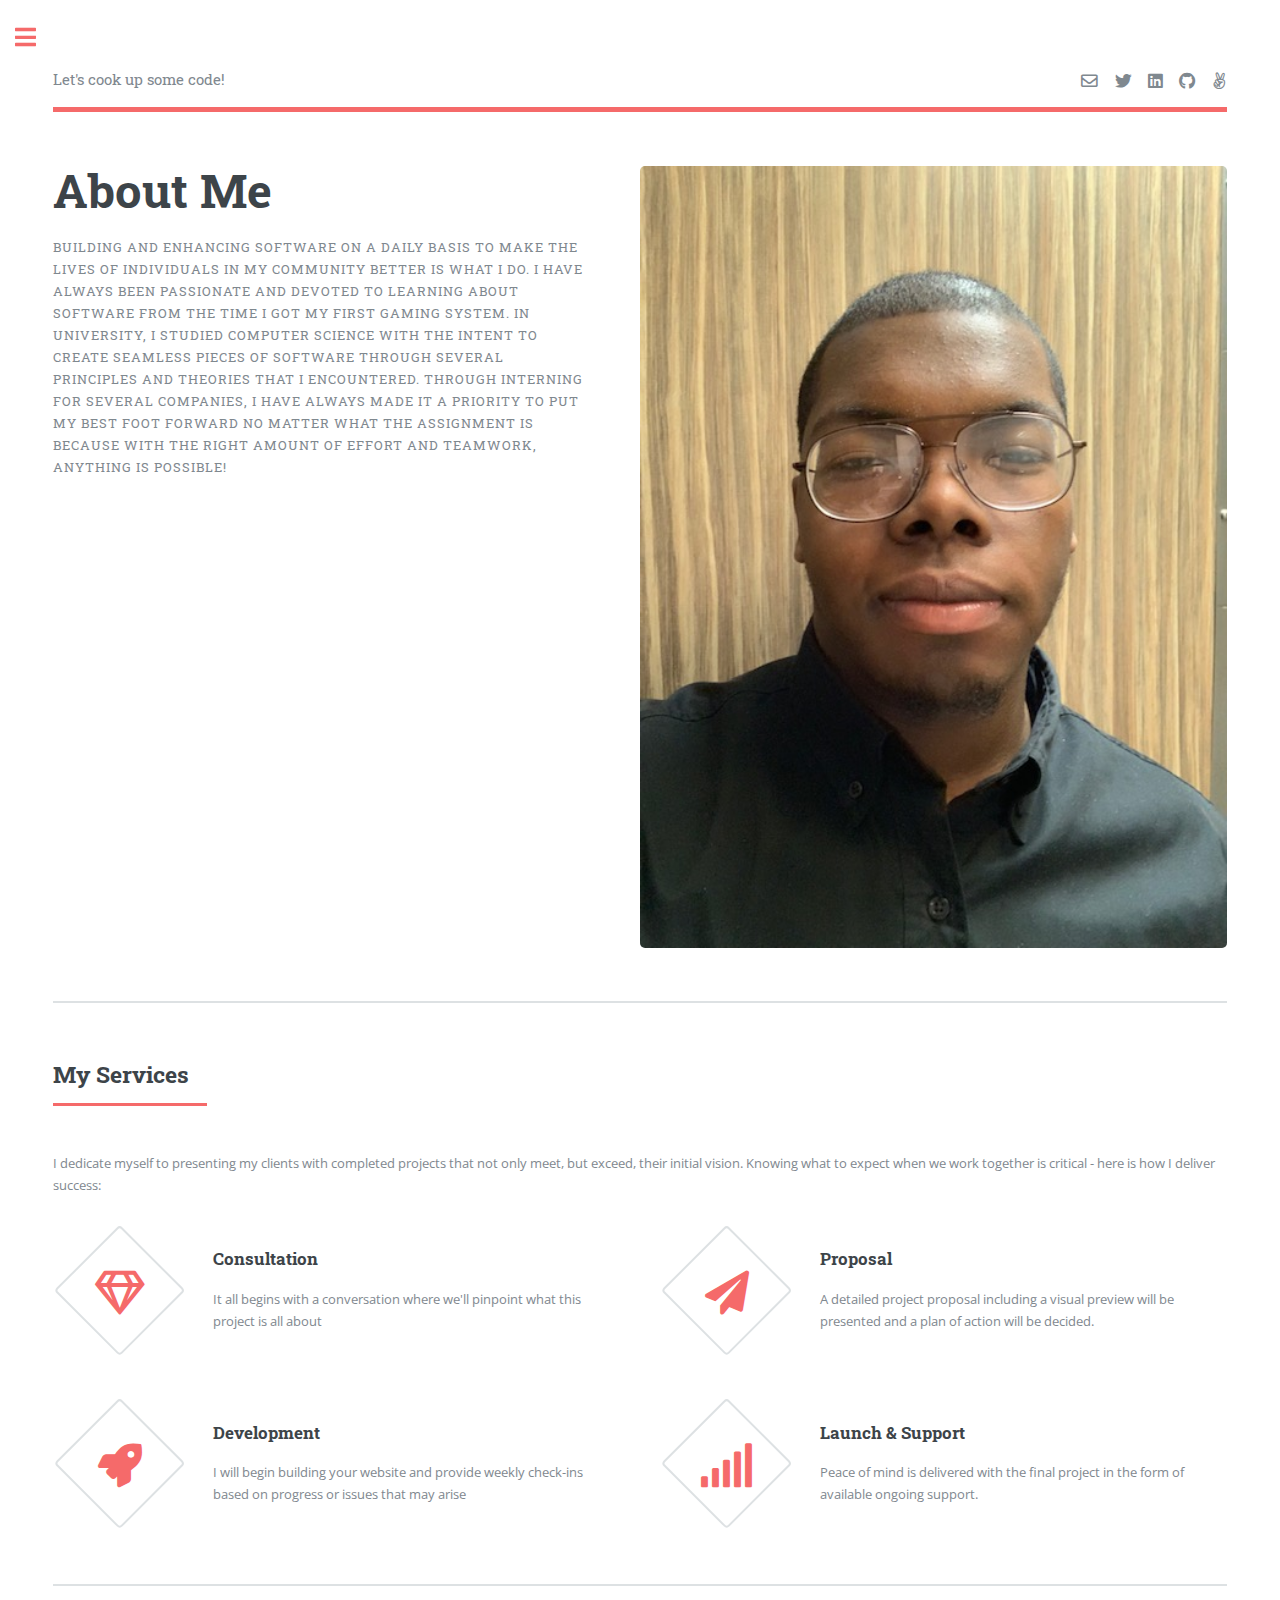
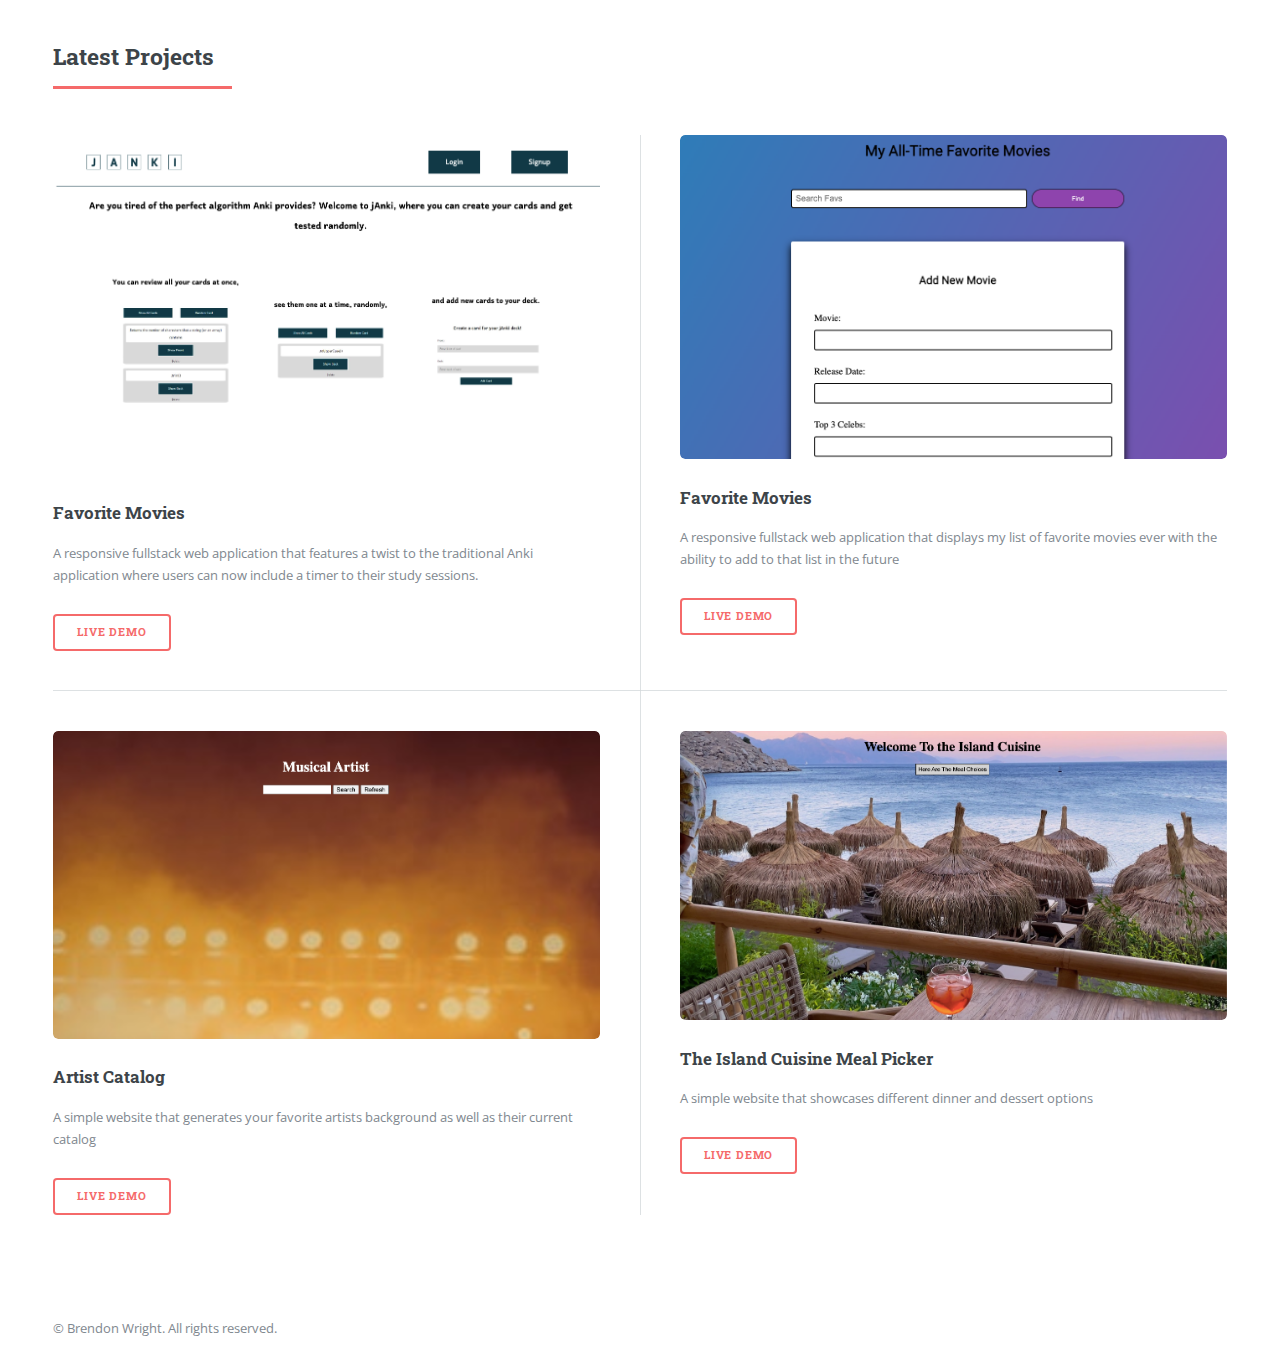
==== commit a2932f91: "added group project" ====
--- a/brendonPortfolio/aboutme.html
+++ b/brendonPortfolio/aboutme.html
@@ -124,7 +124,7 @@
 											</header>
 											<div class="posts">
 												<!-- Project 1 -->
-												<article>
+												<!-- <article>
 													<a href="https://restaurant-sample.netlify.app/" class="image"><img src="images/burger-spot-preview.png" alt="" /></a>
 													<h3>The Burger Spot</h3>
 													<p>
@@ -133,9 +133,35 @@
 													<ul class="actions">
 														<li><a href="https://restaurant-sample.netlify.app/" class="button">Live Demo</a></li>
 													</ul>
-												</article>
+												</article> -->
 
 												<!-- Project 2 -->
+											<article>
+												<a href="https://janki-web-app.herokuapp.com/" class="image"><img src="images/jAnki-screenshot.png" alt=""></a>
+												<h3>Favorite Movies</h3>
+												<p>
+													A responsive fullstack web application that features a twist to the traditional Anki application
+													where users can now include a timer to their study sessions.
+												</p>
+												<ul class="actions">
+													<li><a href="https://janki-web-app.herokuapp.com/" class="button">Live Demo</a></li>
+												</ul>
+											</article>
+
+											<!-- Project 3 -->
+											<article>
+												<a href="https://currentfavmovies.herokuapp.com/" class="image"><img src="images/favMoviesScreenshot.png" alt=""></a>
+												<h3>Favorite Movies</h3>
+												<p>
+													A responsive fullstack web application that displays my list of favorite movies ever
+													with the ability to add to that list in the future
+												</p>
+												<ul class="actions">
+													<li><a href="https://currentfavmovies.herokuapp.com/" class="button">Live Demo</a></li>
+												</ul>
+											</article>
+
+												<!-- Project 4 -->
 												<article>
 													<a href="https://theartistcatalog.netlify.app/" class="image"><img src="images/catalogIMG.png" alt=""></a>
 													<h3>Artist Catalog</h3>
@@ -148,7 +174,7 @@
 													</ul>
 												</article>
 
-												<!-- Project 3 -->
+												<!-- Project 5 -->
 												<article>
 													<a href="https://cuisinemealpicker.netlify.app/" class="image"><img src="images/cuisineIMG.png" alt=""></a>
 													<h3>The Island Cuisine Meal Picker</h3>
@@ -162,7 +188,7 @@
 												</article>
 
 												<!-- Project 4 -->
-												<article>
+												<!-- <article>
 													<a href="https://level-ground.netlify.app/" class="image"><img src="images/level-ground-preview.png" alt="" /></a>
 													<h3>Level-Ground Layout</h3>
 													<p>
@@ -171,7 +197,7 @@
 													<ul class="actions">
 														<li><a href="https://level-ground.netlify.app/" class="button">Live Demo</a></li>
 													</ul>
-												</article>
+												</article> -->
 		
 											</div>
 										</section>
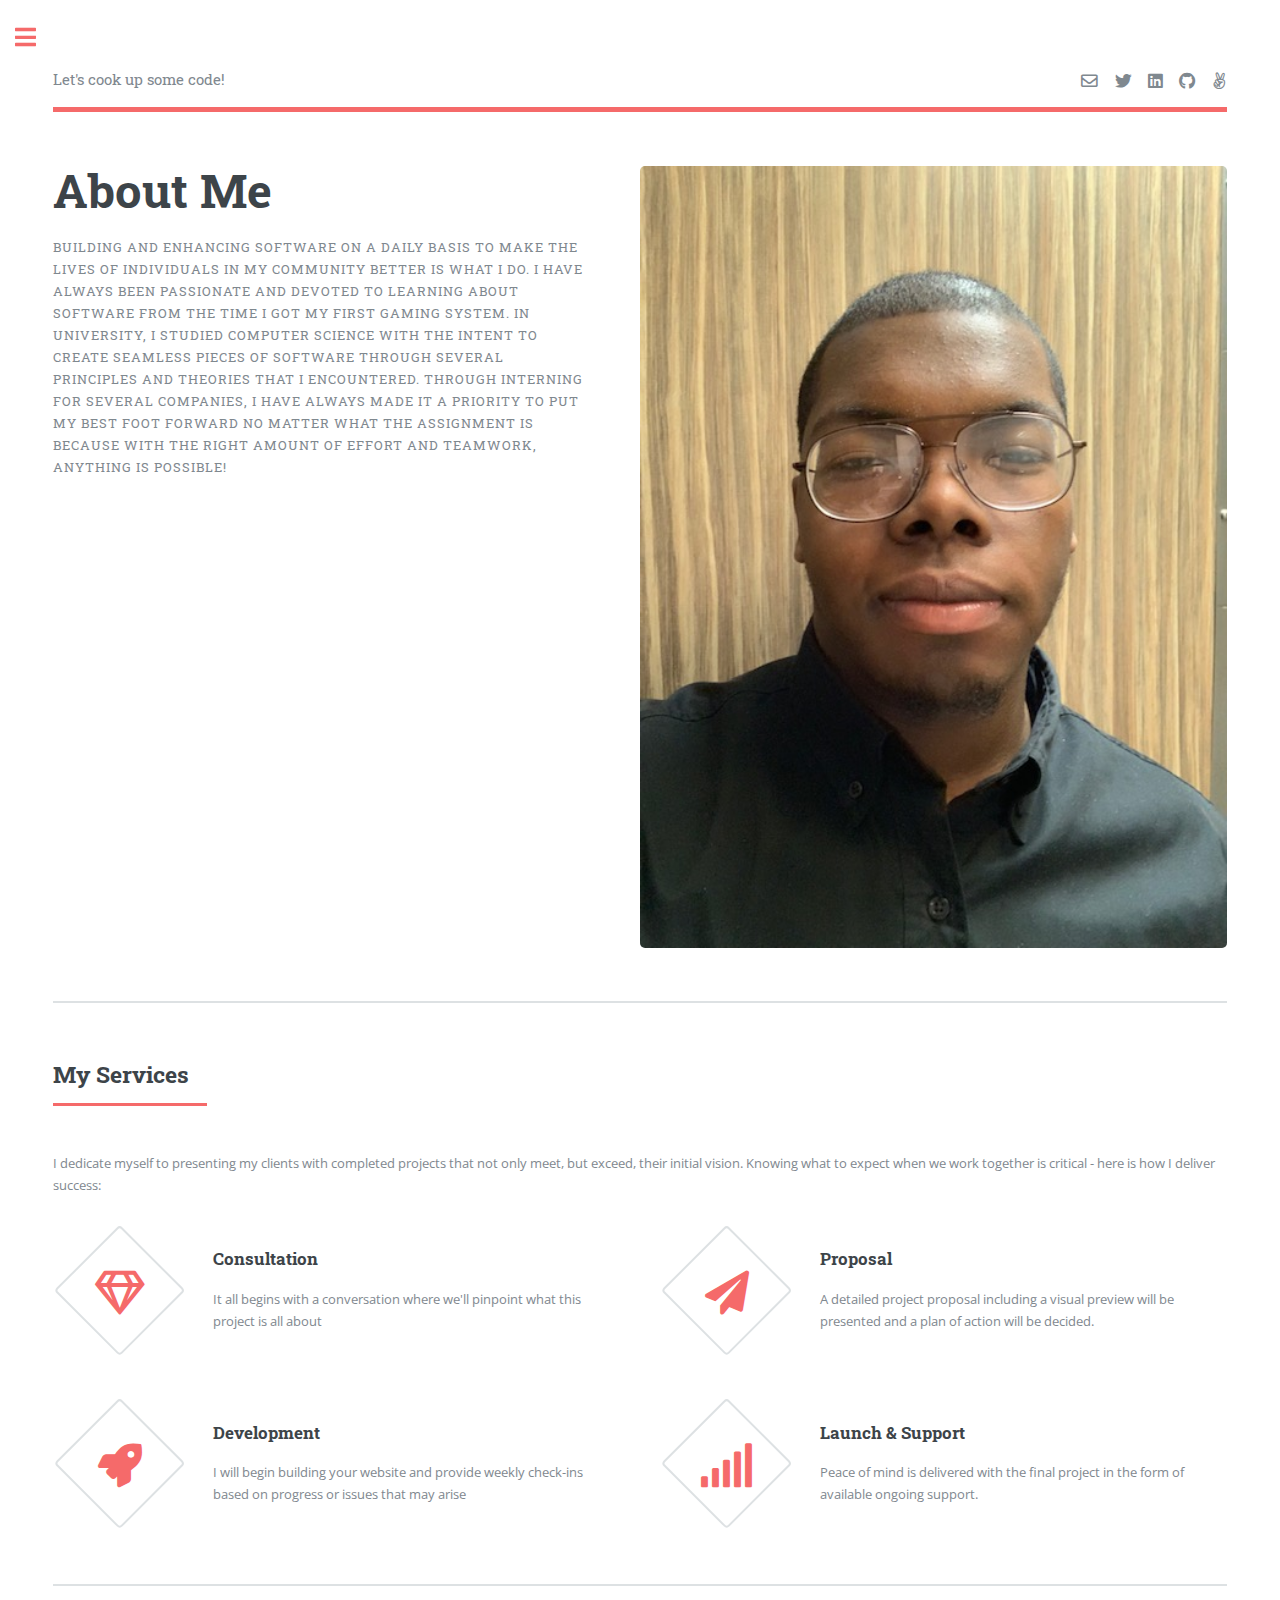
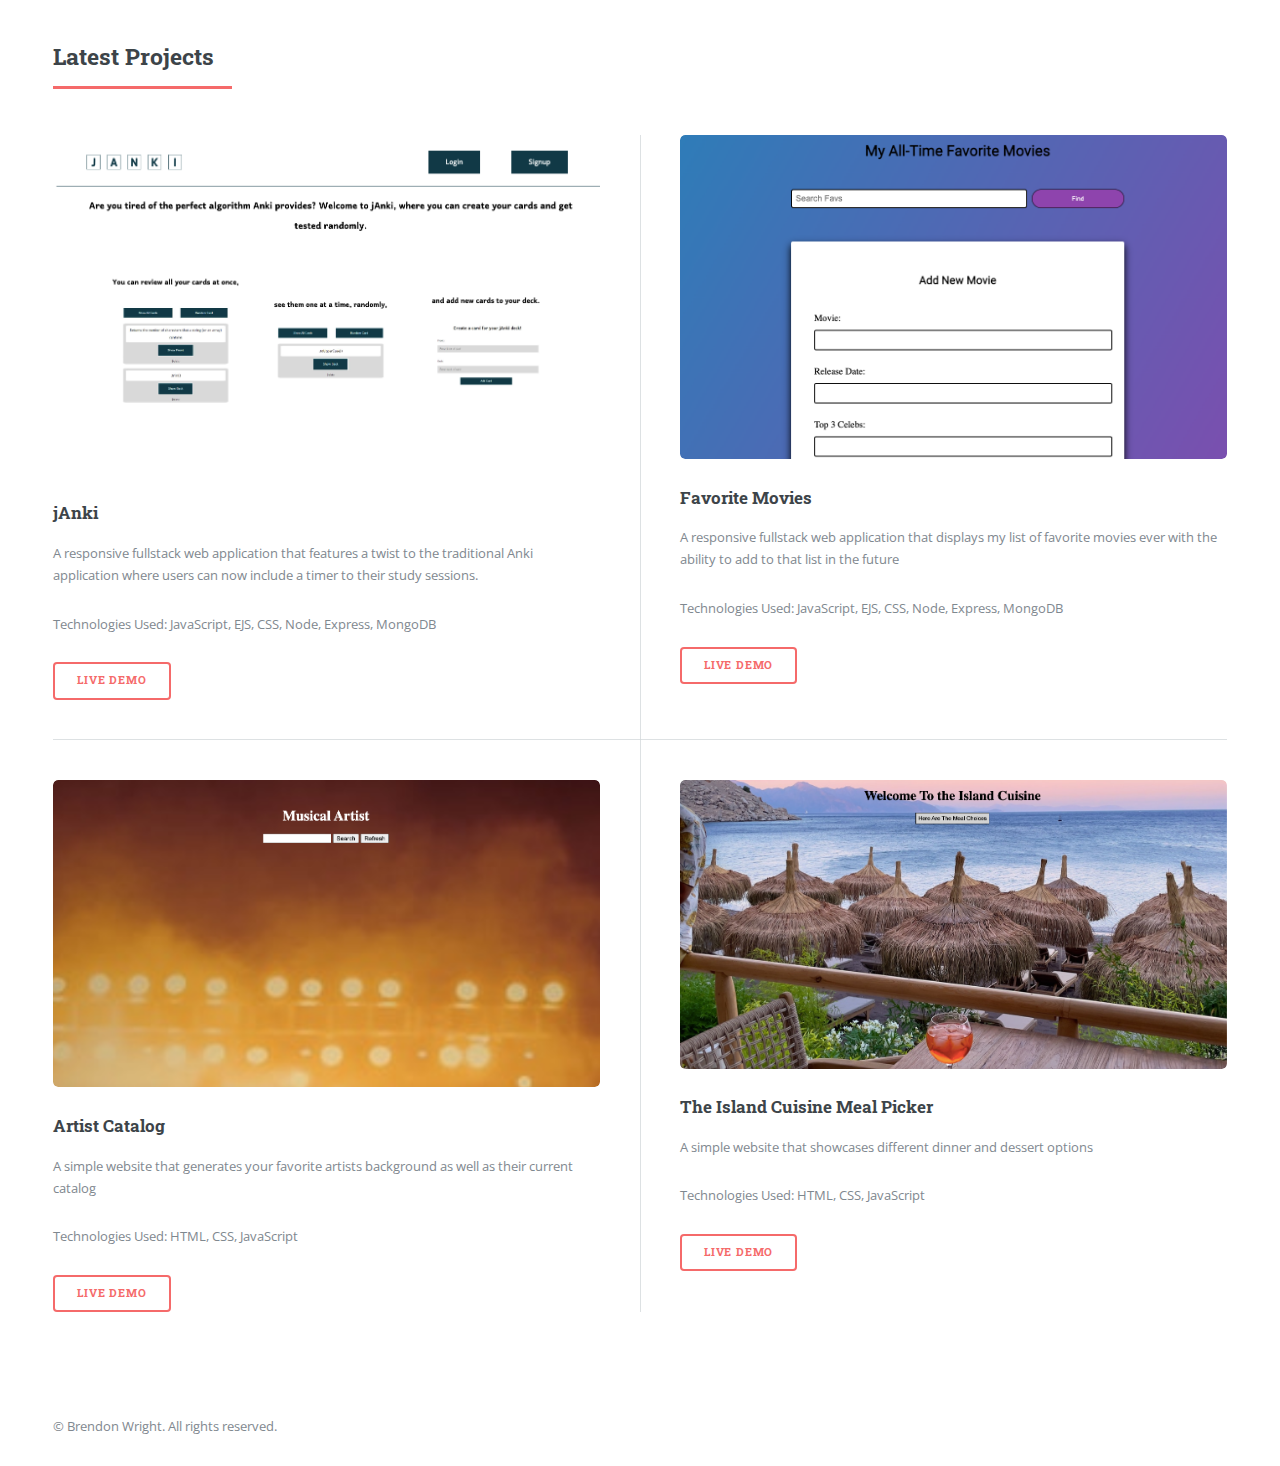
==== commit a8ccdfb1: "fixed typo" ====
--- a/brendonPortfolio/aboutme.html
+++ b/brendonPortfolio/aboutme.html
@@ -138,11 +138,14 @@
 												<!-- Project 2 -->
 											<article>
 												<a href="https://janki-web-app.herokuapp.com/" class="image"><img src="images/jAnki-screenshot.png" alt=""></a>
-												<h3>Favorite Movies</h3>
+												<h3>jAnki</h3>
 												<p>
 													A responsive fullstack web application that features a twist to the traditional Anki application
 													where users can now include a timer to their study sessions.
 												</p>
+
+												<p>Technologies Used: JavaScript, EJS, CSS, Node, Express, MongoDB</p>
+
 												<ul class="actions">
 													<li><a href="https://janki-web-app.herokuapp.com/" class="button">Live Demo</a></li>
 												</ul>
@@ -156,6 +159,9 @@
 													A responsive fullstack web application that displays my list of favorite movies ever
 													with the ability to add to that list in the future
 												</p>
+
+												<p>Technologies Used: JavaScript, EJS, CSS, Node, Express, MongoDB</p>
+
 												<ul class="actions">
 													<li><a href="https://currentfavmovies.herokuapp.com/" class="button">Live Demo</a></li>
 												</ul>
@@ -169,6 +175,9 @@
 														A simple website that generates your favorite 
 														artists background as well as their current catalog 
 													</p>
+
+													<p>Technologies Used: HTML, CSS, JavaScript</p>
+
 													<ul class="actions">
 														<li><a href="https://theartistcatalog.netlify.app/" class="button">Live Demo</a></li>
 													</ul>
@@ -182,6 +191,9 @@
 														A simple website that showcases different dinner 
 														and dessert options
 													</p>
+
+													<p>Technologies Used: HTML, CSS, JavaScript</p>
+
 													<ul class="actions">
 														<li><a href="https://cuisinemealpicker.netlify.app/" class="button">Live Demo</a></li>
 													</ul>
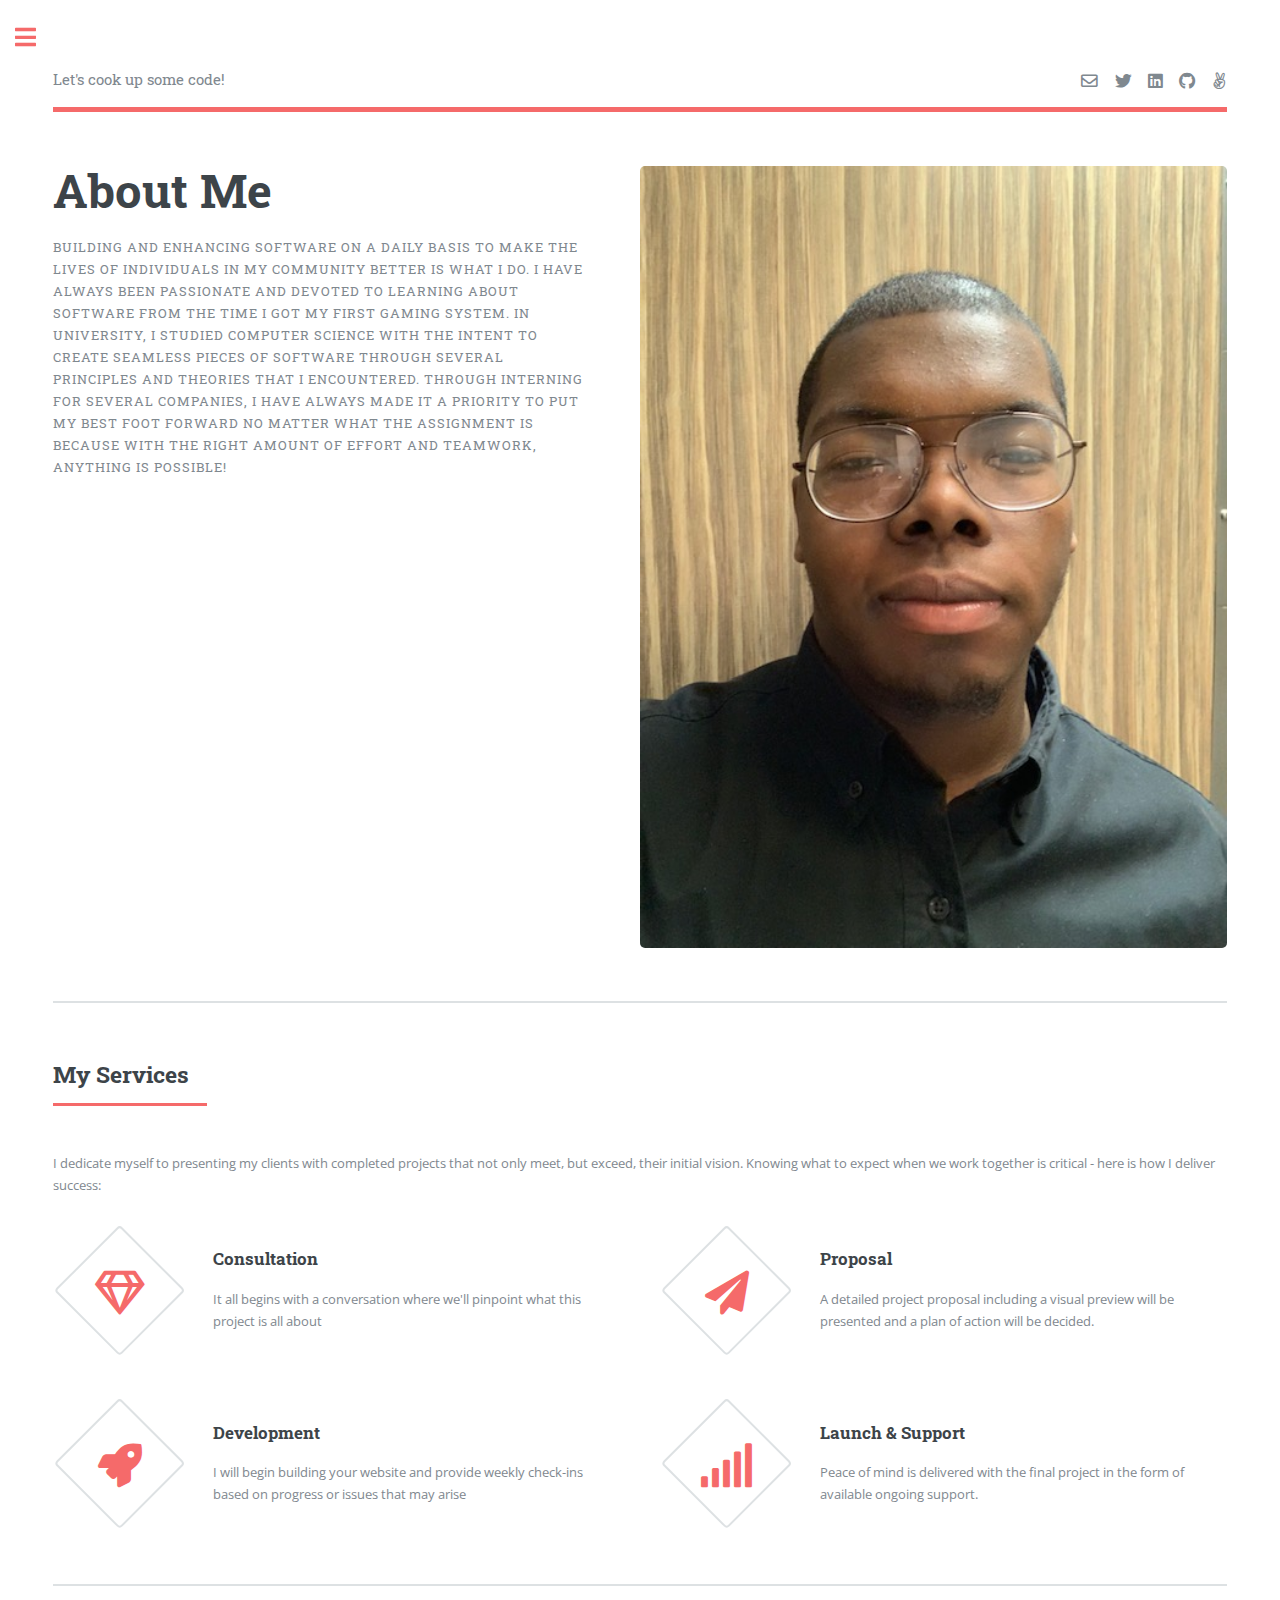
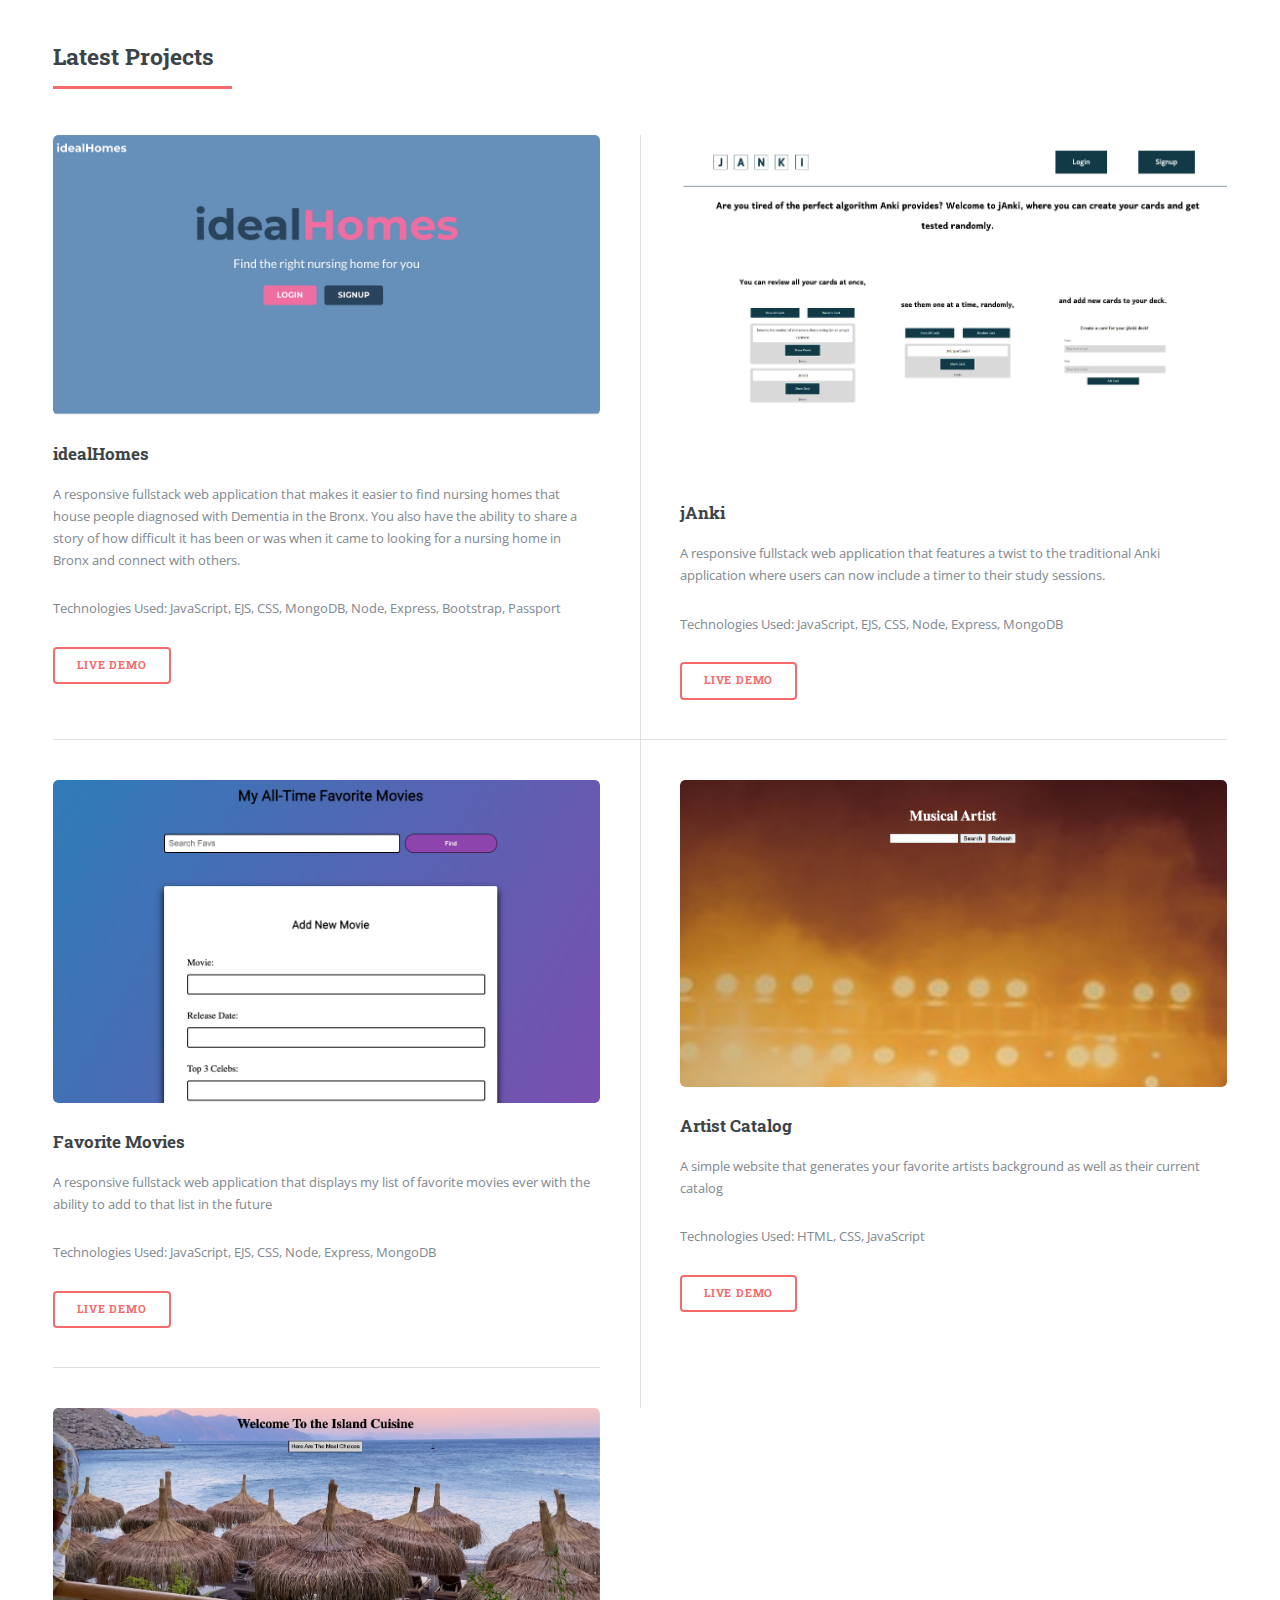
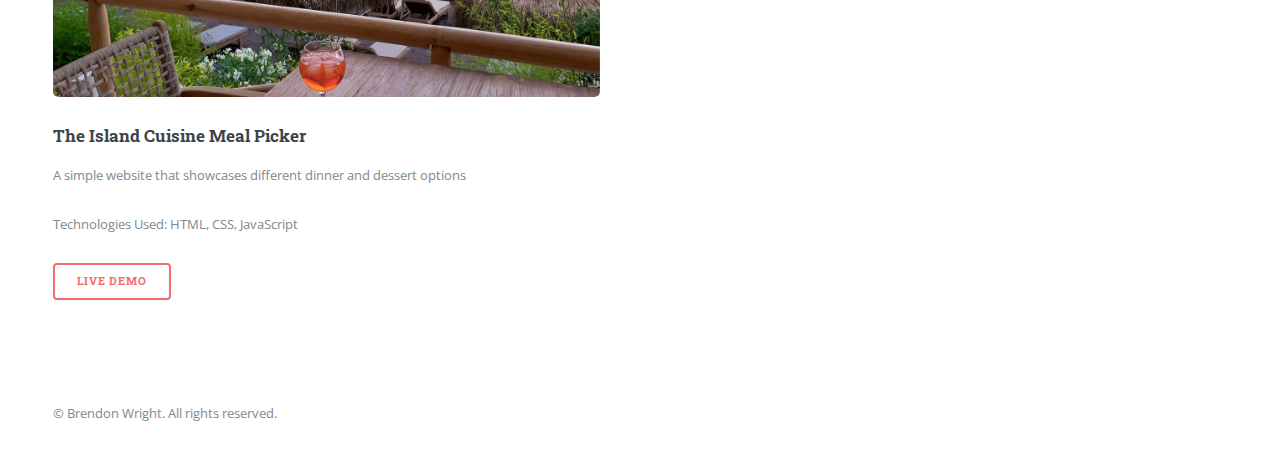
==== commit 2283c0e8: "added idealHomes" ====
--- a/brendonPortfolio/aboutme.html
+++ b/brendonPortfolio/aboutme.html
@@ -123,6 +123,23 @@
 												<h2>Latest Projects</h2>
 											</header>
 											<div class="posts">
+												<!-- Project 1 -->
+												<article>
+													<a href="https://idealhomes.up.railway.app/" class="image"><img src="images/idealHomes-landing.png" alt=""></a>
+													<h3>idealHomes</h3>
+													<p>
+														A responsive fullstack web application that makes it easier to find nursing homes 
+														that house people diagnosed with Dementia in the Bronx. You also have the ability to share a 
+														story of how difficult it has been or was when it came to looking for a nursing home in Bronx
+														and connect with others.
+													</p>
+
+													<p>Technologies Used: JavaScript, EJS, CSS, MongoDB, Node, Express, Bootstrap, Passport</p>
+
+													<ul class="actions">
+														<li><a href="https://idealhomes.up.railway.app/" class="button">Live Demo</a></li>
+													</ul>
+												</article>
 												<!-- Project 1 -->
 												<!-- <article>
 													<a href="https://restaurant-sample.netlify.app/" class="image"><img src="images/burger-spot-preview.png" alt="" /></a>
